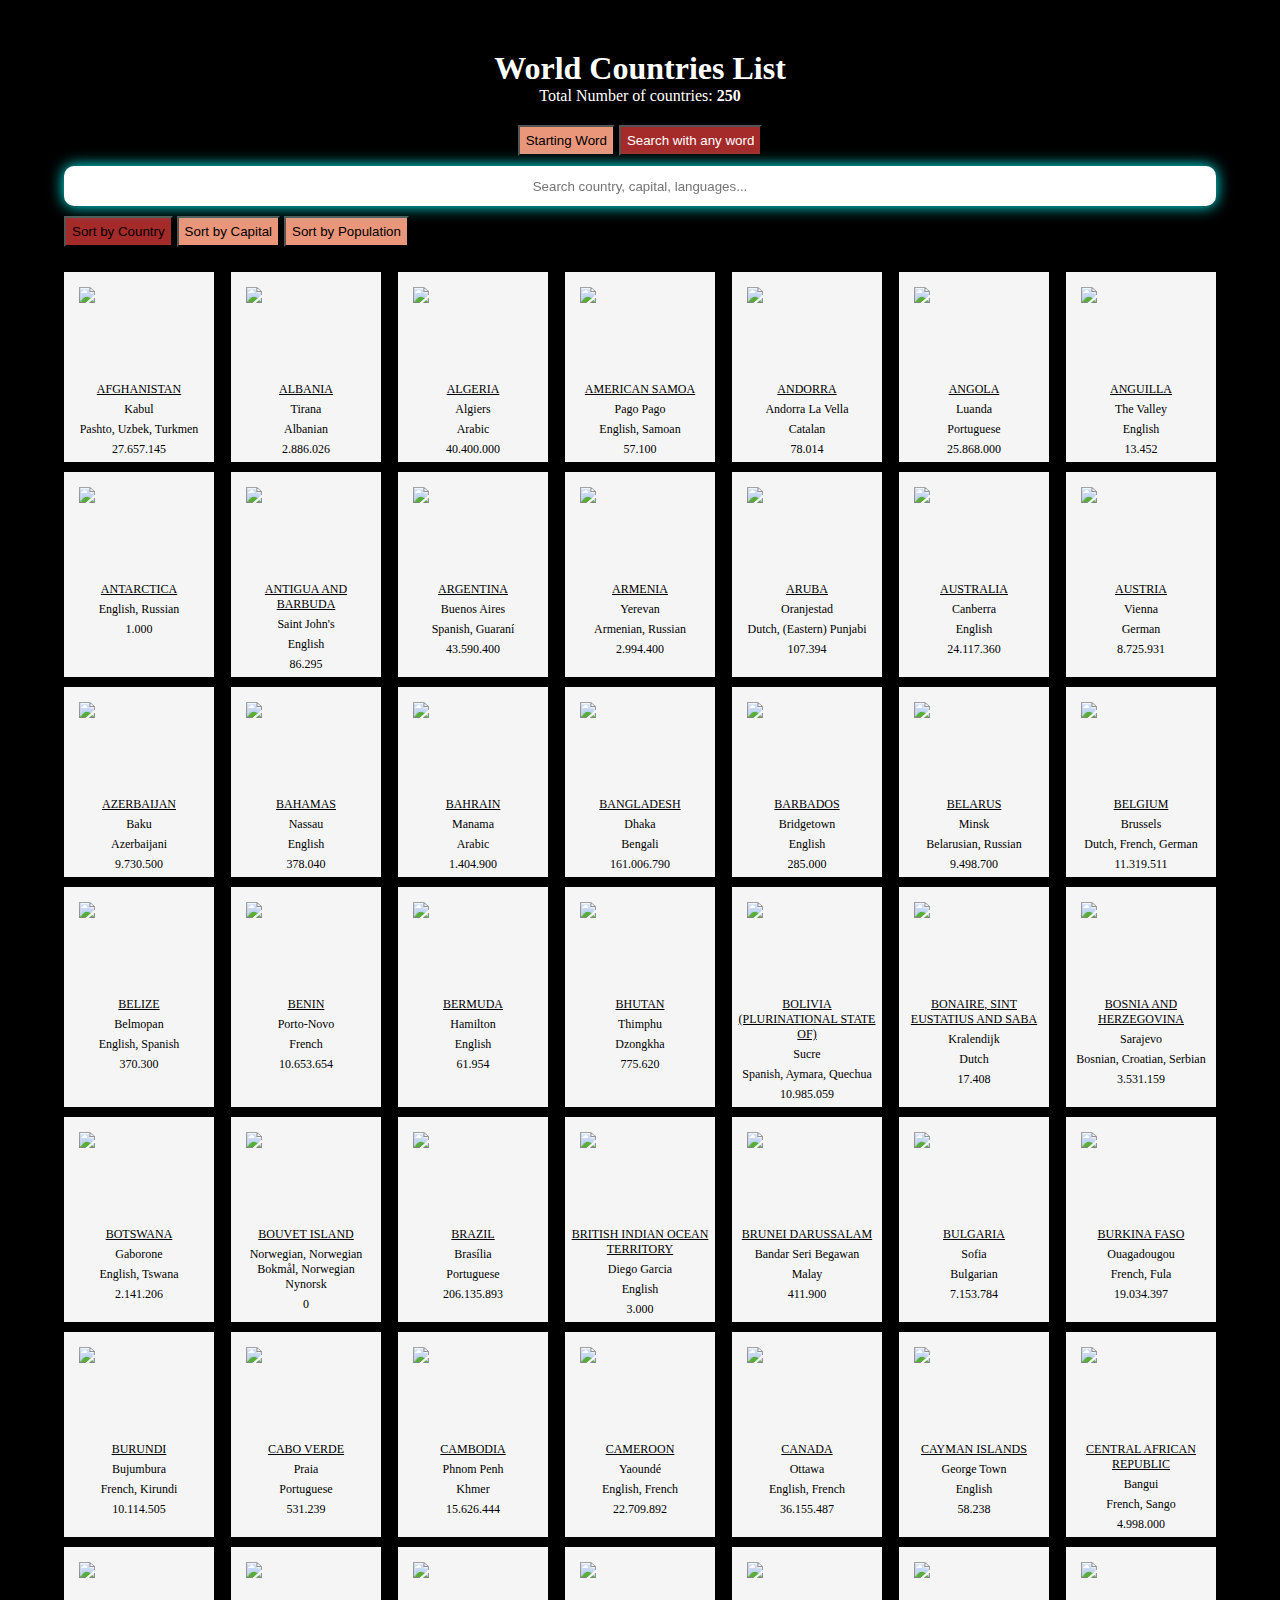
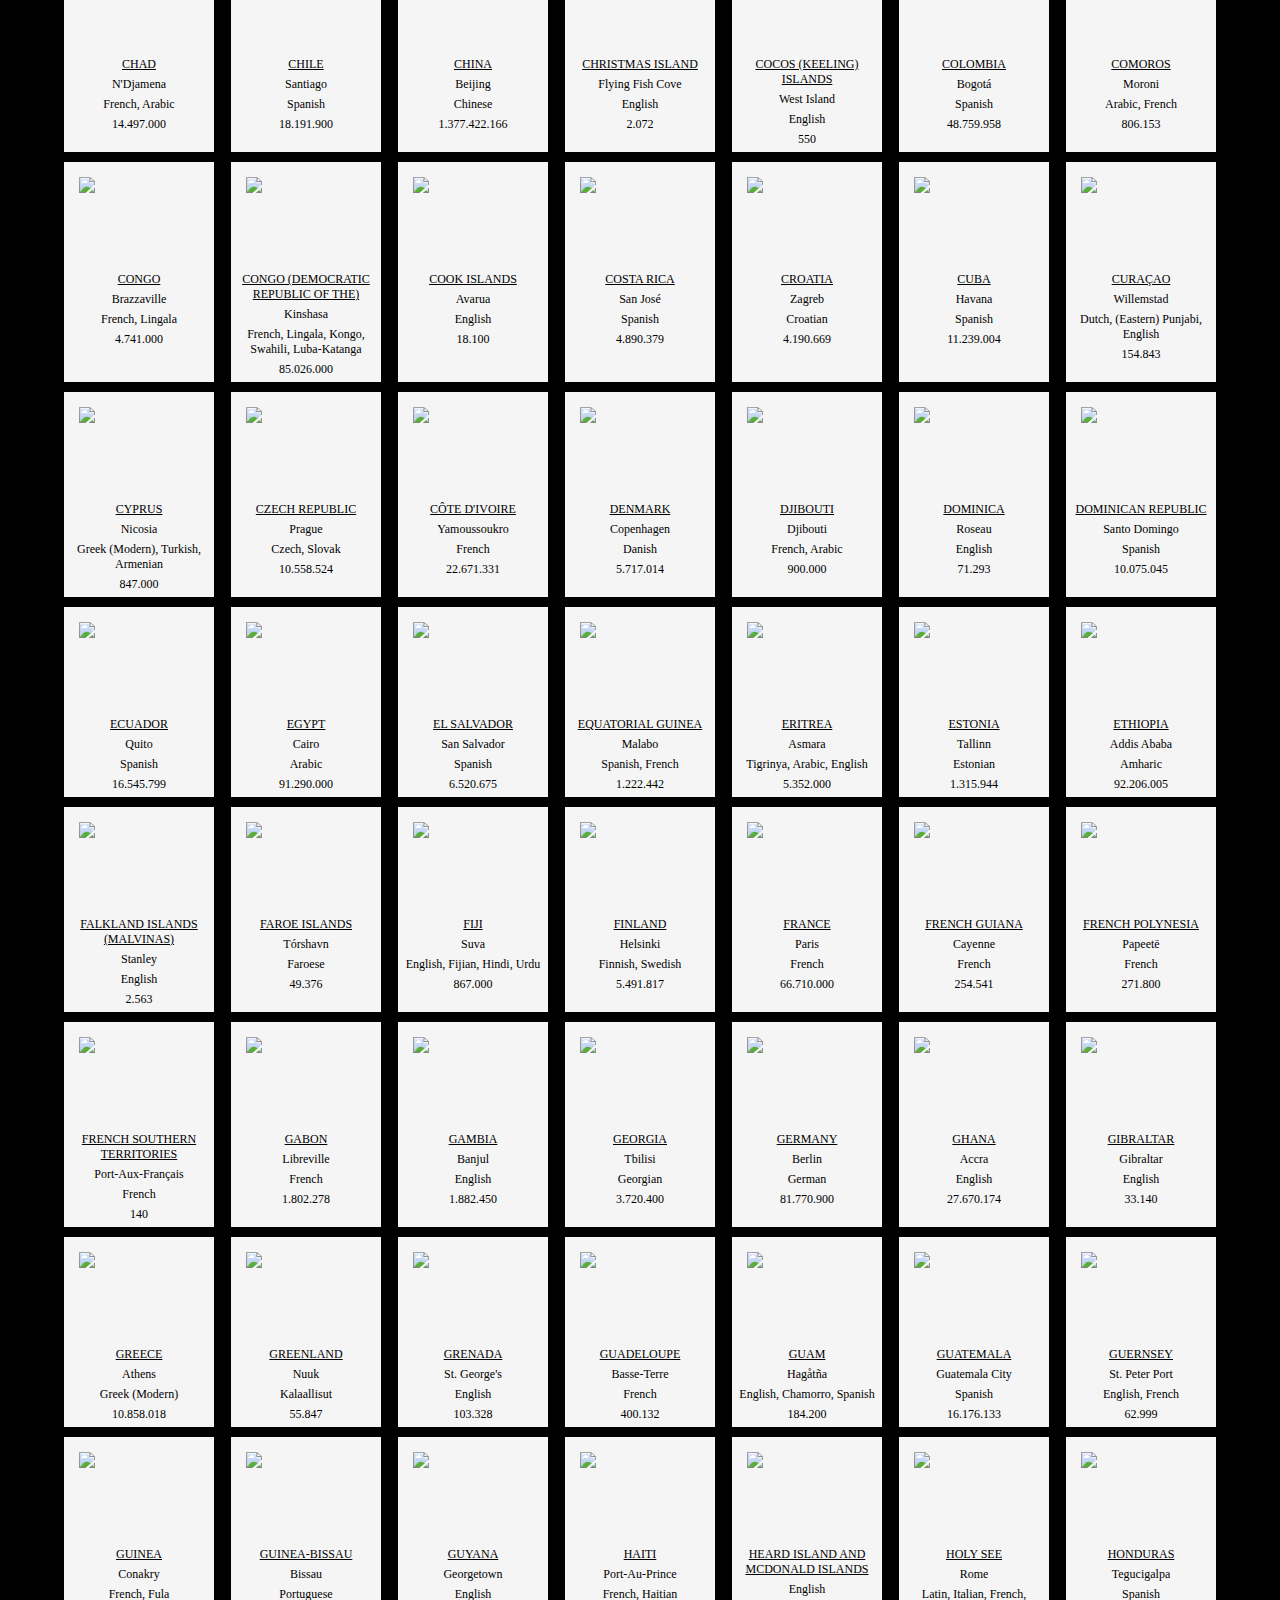
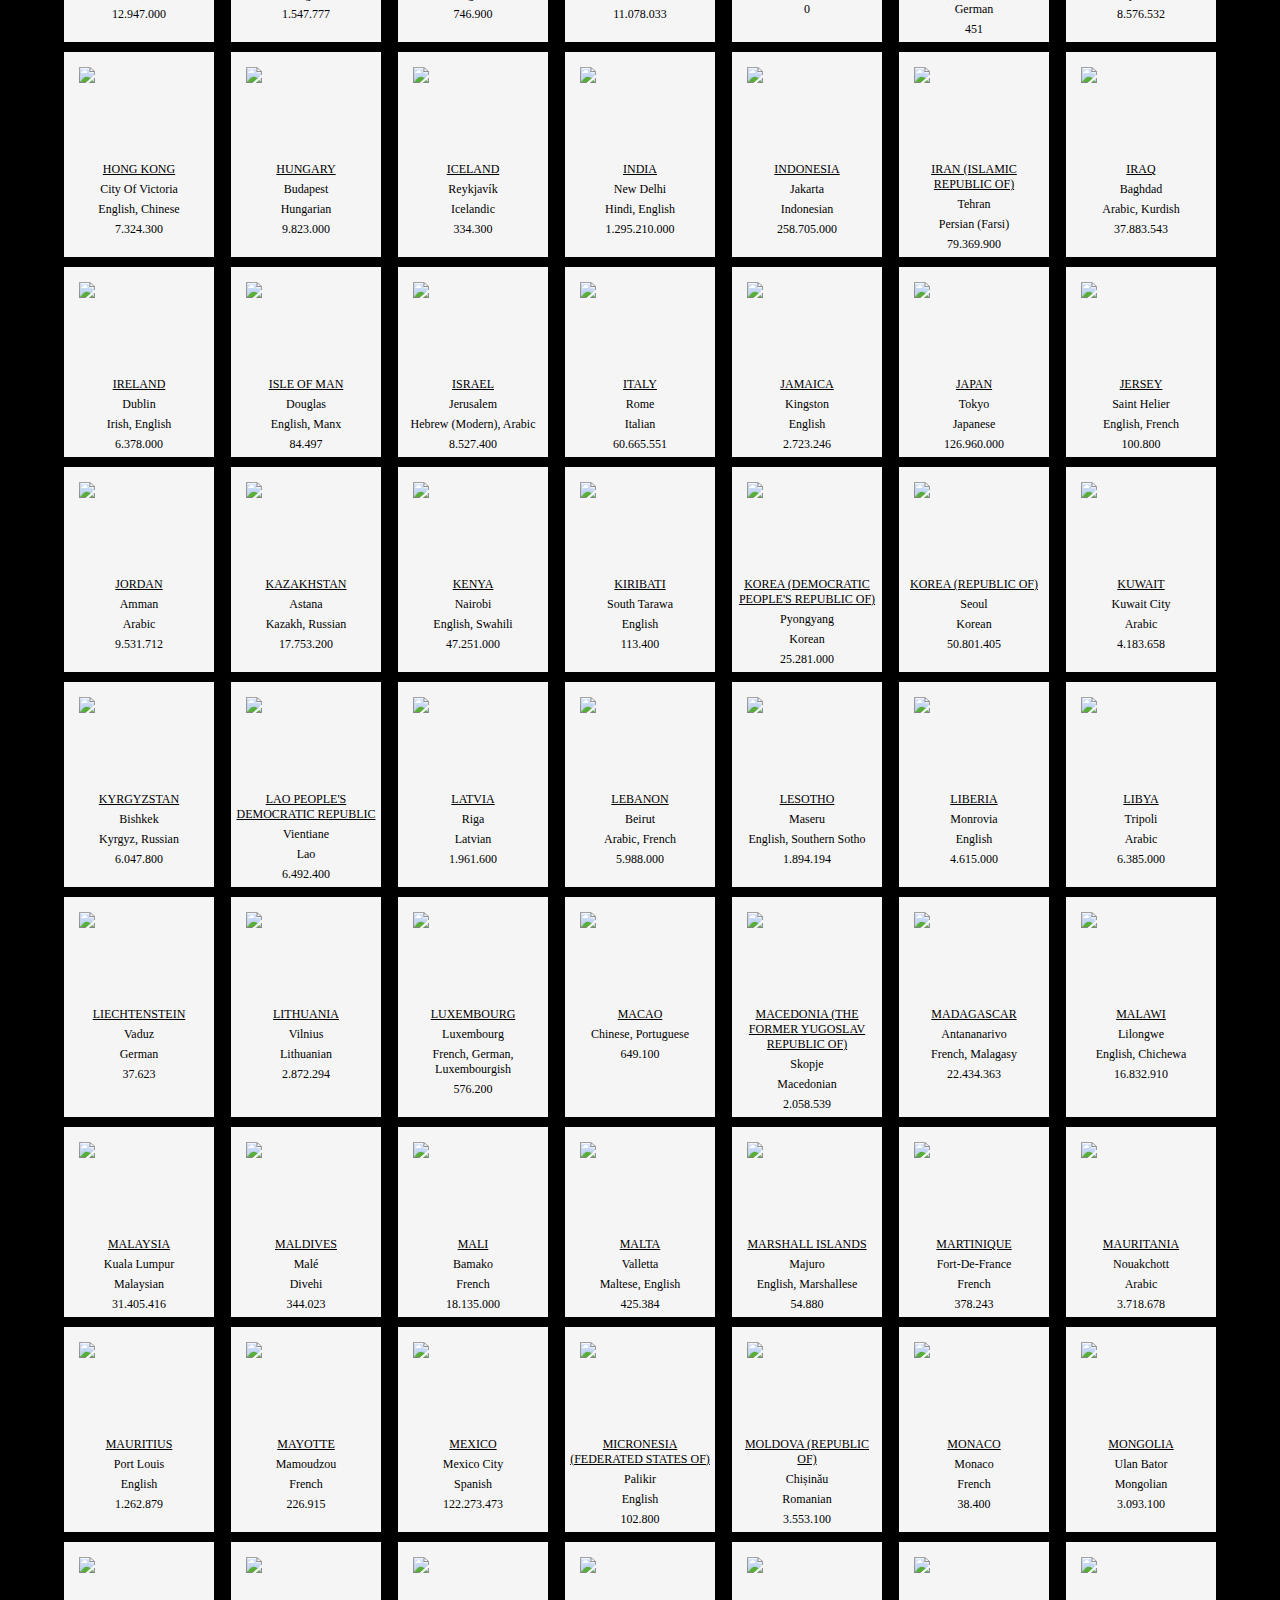
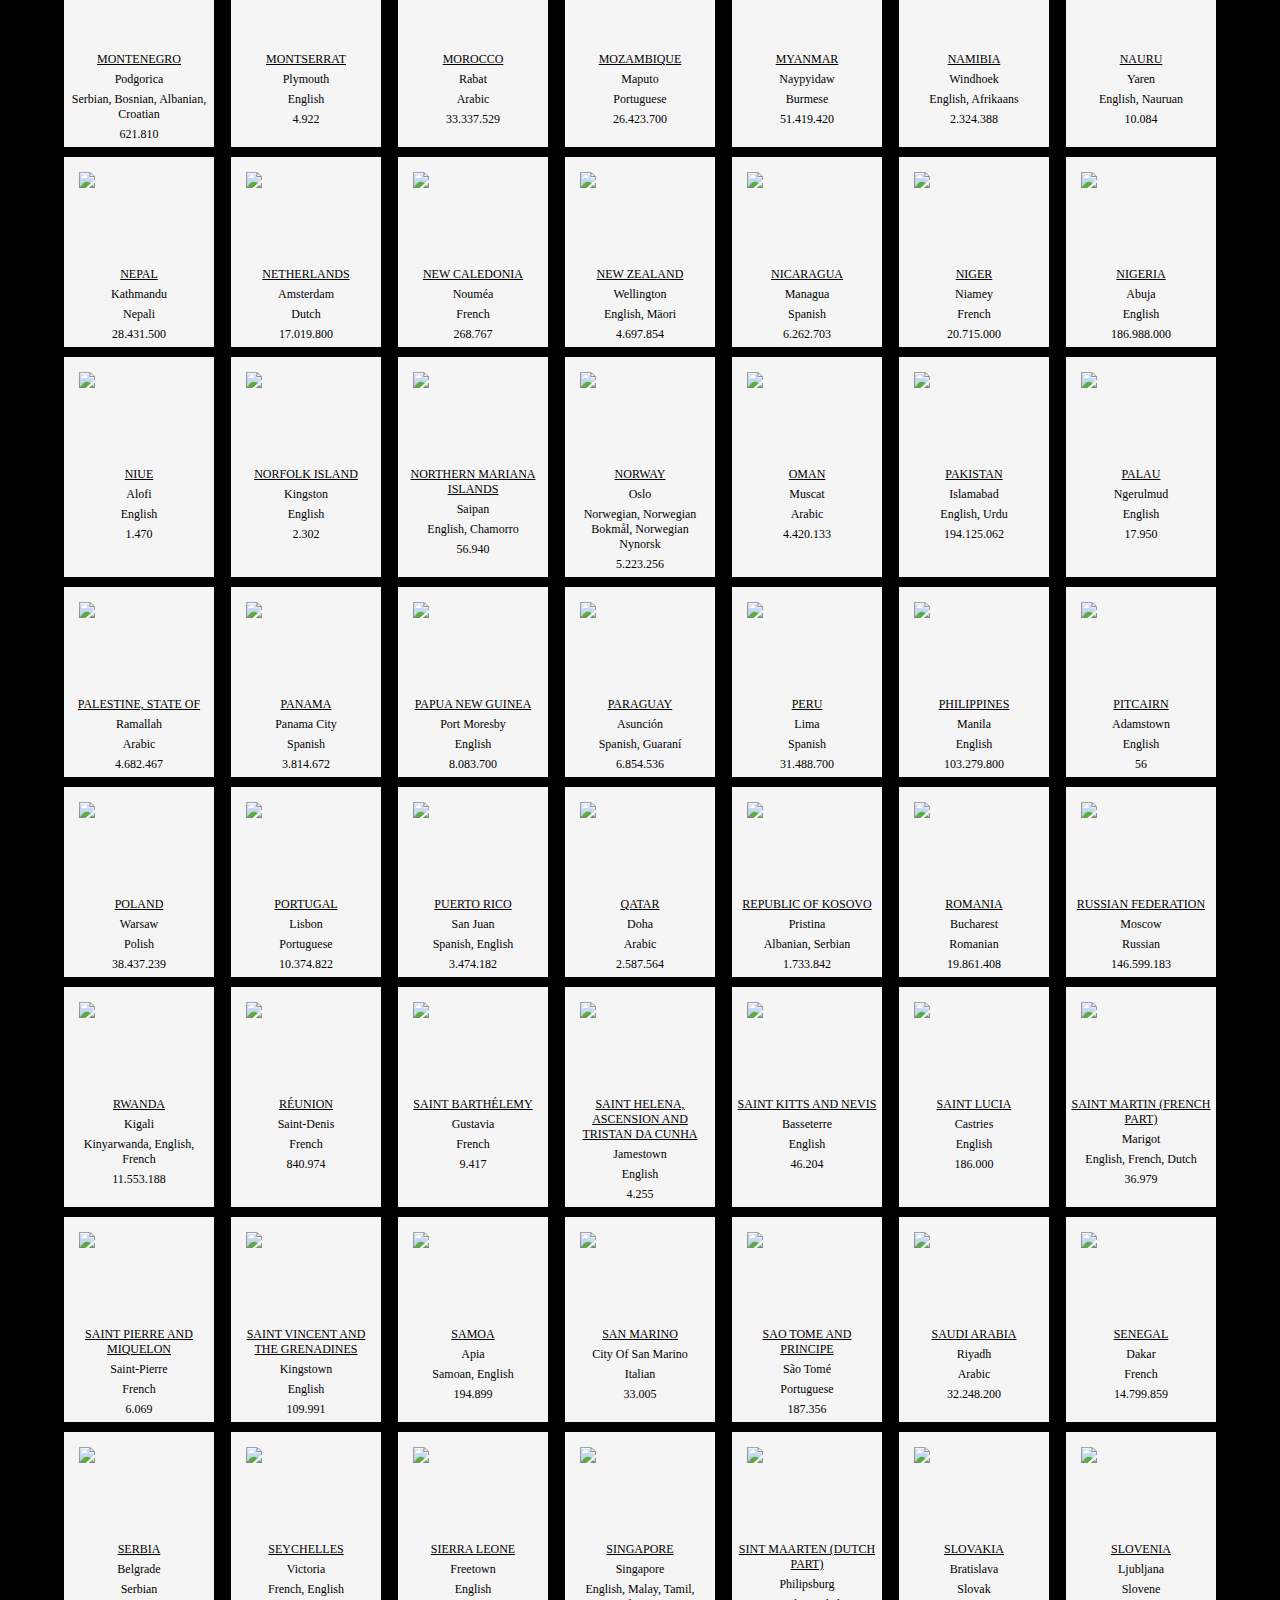
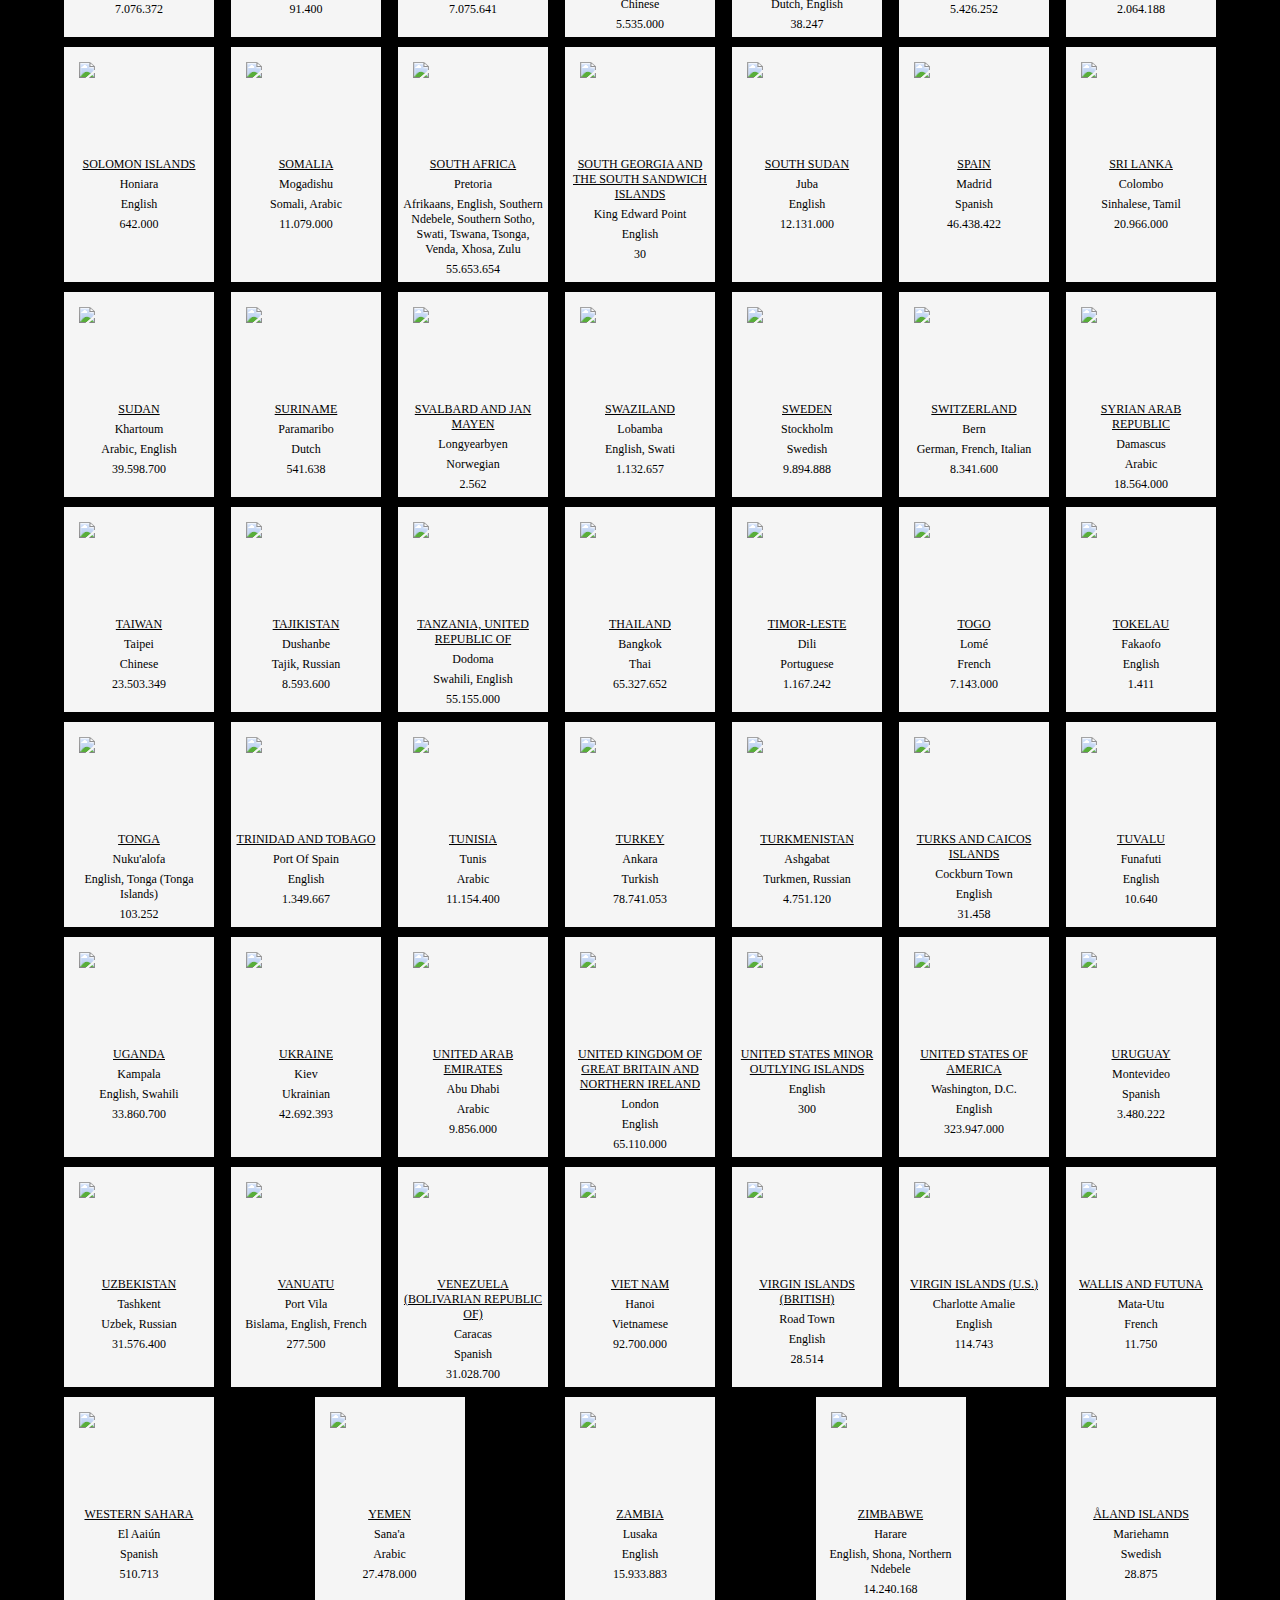
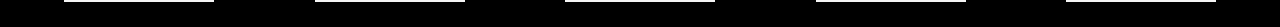
==== 4-worldCountryList/index.html @ cb93c4af "repair sort by object" ====
<!DOCTYPE html>
<html lang="en">
  <head>
    <meta charset="UTF-8" />
    <meta name="viewport" content="width=device-width, initial-scale=1.0" />
    <meta http-equiv="X-UA-Compatible" content="ie=edge" />
    <title>World Countries List</title>
    <link rel="stylesheet" href="style.css" />
    <link
      rel="stylesheet"
      href="https://use.fontawesome.com/releases/v5.8.0/css/all.css"
      integrity="sha384-Mmxa0mLqhmOeaE8vgOSbKacftZcsNYDjQzuCOm6D02luYSzBG8vpaOykv9lFQ51Y"
      crossorigin="anonymous"
    />
  </head>
  <body>
    <header>
      <h1>World Countries List</h1>
      <p>Total Number of countries: <b></b></p>
    </header>
    <div class="wrapper">
      <div class="search">
        <p class="search__result"></p>
        <div class="search__button">
          <button data-search="0" class="search--find search__starting">
            Starting Word
          </button>
          <button
            data-search="1"
            class="search--find search__anyWord search--click"
          >
            Search with any word
          </button>
        </div>
      </div>
      <div class="result">
        <input
          class="result__input"
          type="text"
          placeholder="Search country, capital, languages..."
          value=""
        />
        <button class="sort__name  sort-up" id="name">
          Sort by Country <i class="fas fa-sort-alpha-down"></i>
        </button>
        <button class="sort__name " id="capital">
          Sort by Capital <i class="fas fa-sort-alpha-down"></i>
        </button>
        <button class="sort__name " id="population">
          Sort by Population <i class="fas fa-sort-alpha-down"></i>
        </button>
        <div class="result__country"></div>
      </div>
    </div>
  </body>
  <script src="countriesObj.js"></script>
  <script src="script.js"></script>
</html>
---- 4-worldCountryList/style.css ----
* {
  box-sizing: border-box;
  margin: 0;
  padding: 0;
}

body {
  /* background: white url(./map.jpg) no-repeat fixed center; */
  background-color: black;
  /* min-height: 100vh; */
}

header {
  padding: 50px 5px 10px;
  margin: 0 auto;
  text-align: center;
  color: white;
}

.search {
  text-align: center;
  /* position: sticky;
  top: 10px; */
}
.search__result {
  color: white;
}

.search__result .result_search {
  color: red;
}
.search__result .result_number {
  color: green;
}

.search__button button,
.sort__name {
  margin-top: 10px;
  background-color: darksalmon;
  padding: 6px;
}

.search__button .search--click {
  background-color: brown;
  color: white;
}

.result {
  /* max-width: 650px; */
  margin: 10px 5%;
}

.result__input {
  position: sticky;
  top: 10px;
  width: 100%;
  height: 40px;
  padding: 5px;
  text-align: center;
  border: 0;
  box-shadow: 0px 0px 15px 0px aqua;
  border-radius: 10px;
}

.result__country {
  margin: 20px auto;
  display: flex;
  flex-flow: wrap;
  justify-content: space-between;
  /* justify-content: center; */
  /* align-items: center; */
}

.result__country div {
  width: 150px;
  margin: 5px 0;
  text-align: center;
  background-color: whitesmoke;
}

.result__country div:hover {
  transform: scale(1.2);
  transition: all 0.6 ease;
  font-weight: bold;
  /* z-index: 999; */
}
.result__country p {
  margin: 5px;
  color: black;
  font-size: 12px;
}

.result__country .textUpperCase {
  text-transform: uppercase;
  text-decoration: underline;
  /* text-decoration-color: white; */
}

.result__country .flag {
  padding: 10px 20px 0 10px;
  height: 100px;
  display: flex;
  align-items: flex-start;
}

.result__country img {
  width: 100%;
  max-height: 100%;
}

.name,
.capital,
.languages {
  /* mix-blend-mode: color-burn; */
  text-transform: capitalize;
}

.result__country .text-search {
  color: red;
  text-decoration: underline;
  text-decoration-color: red;
}

.sort-up {
  background-color: brown;
}

.fa-sort-alpha-up {
  color: white;
}
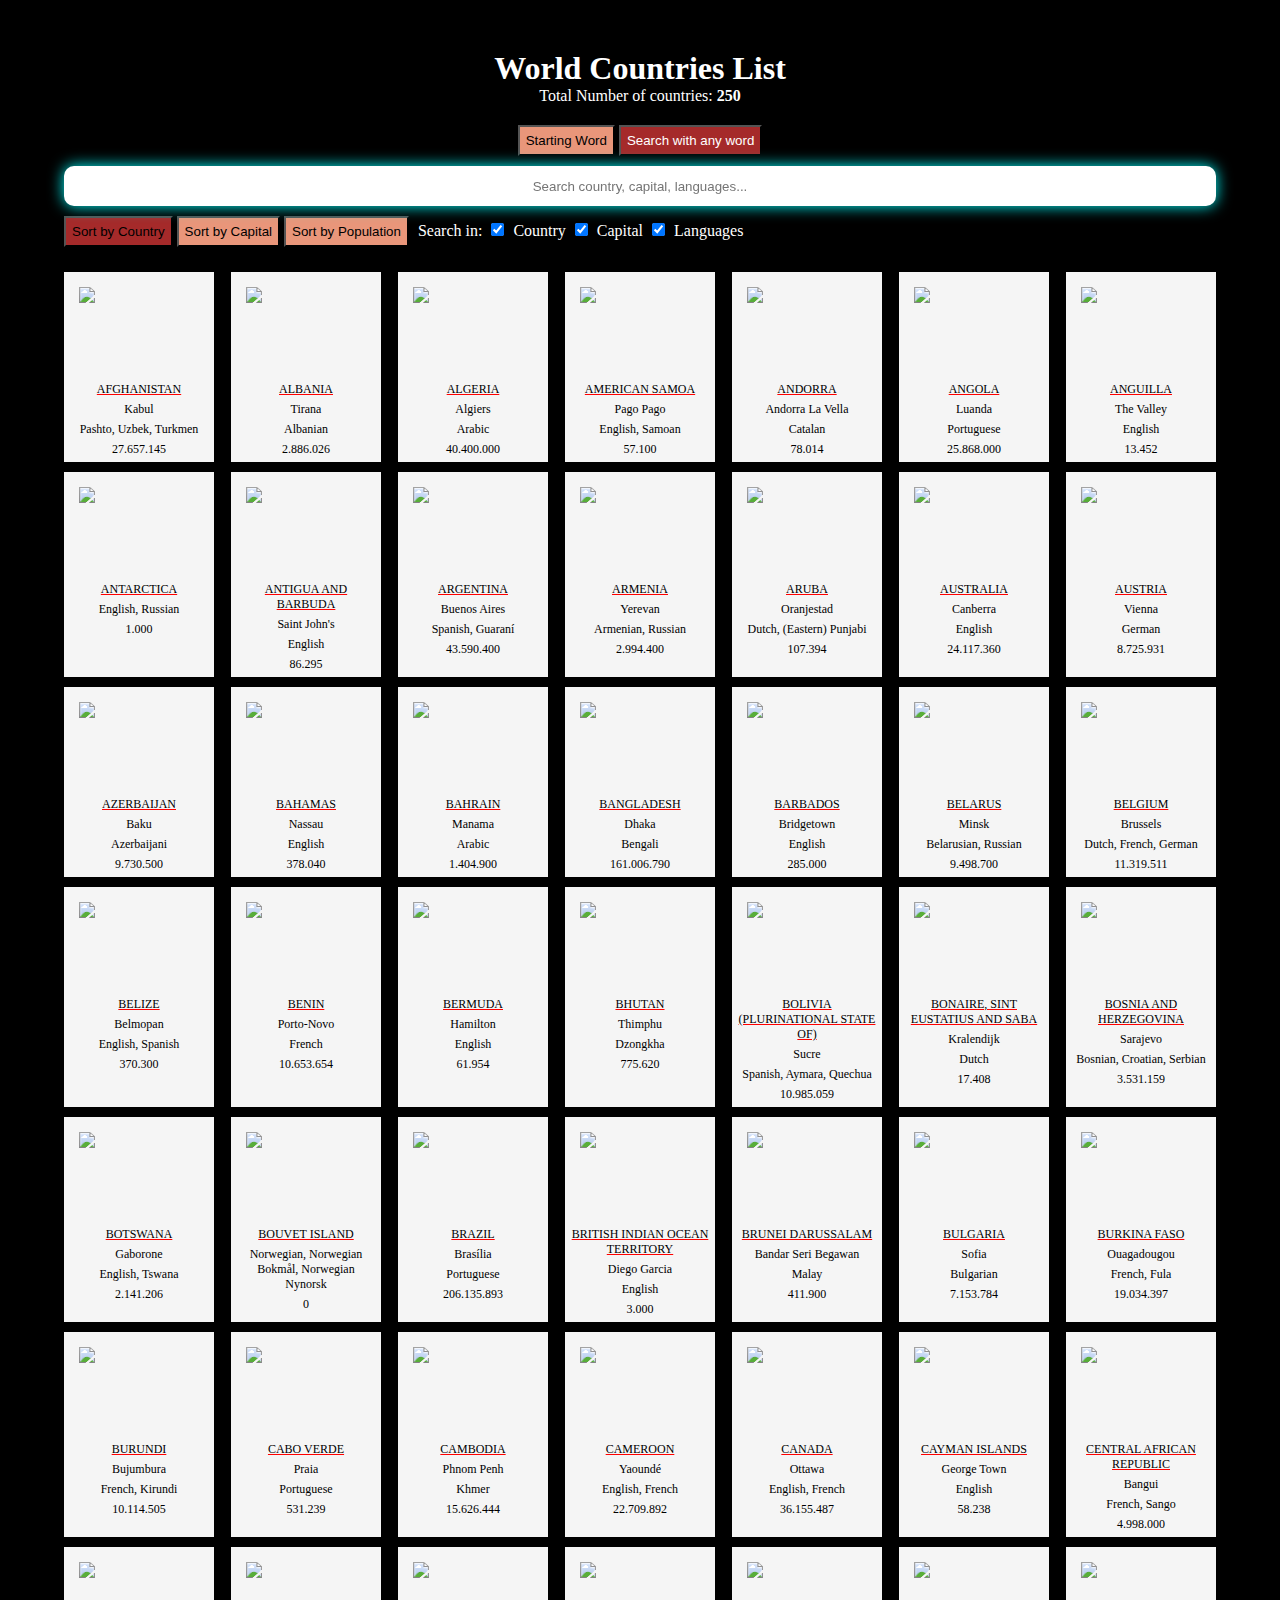
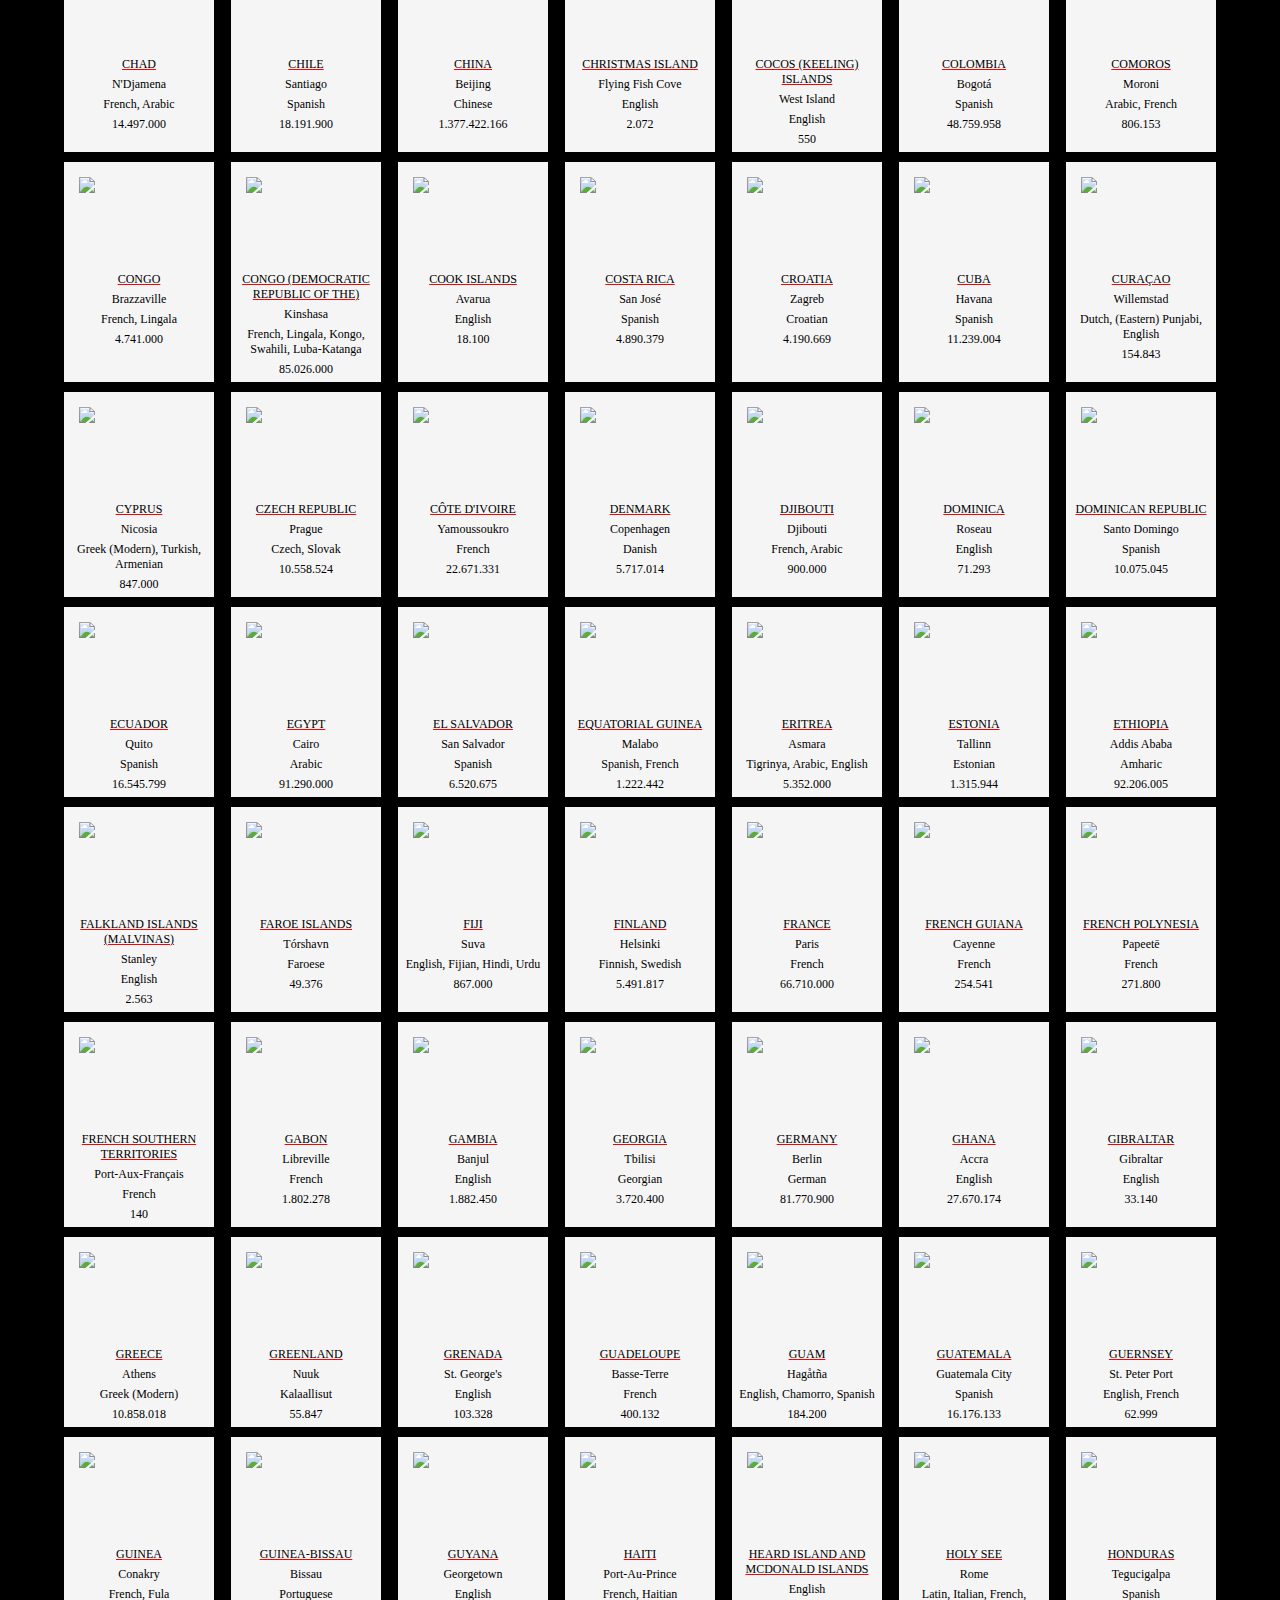
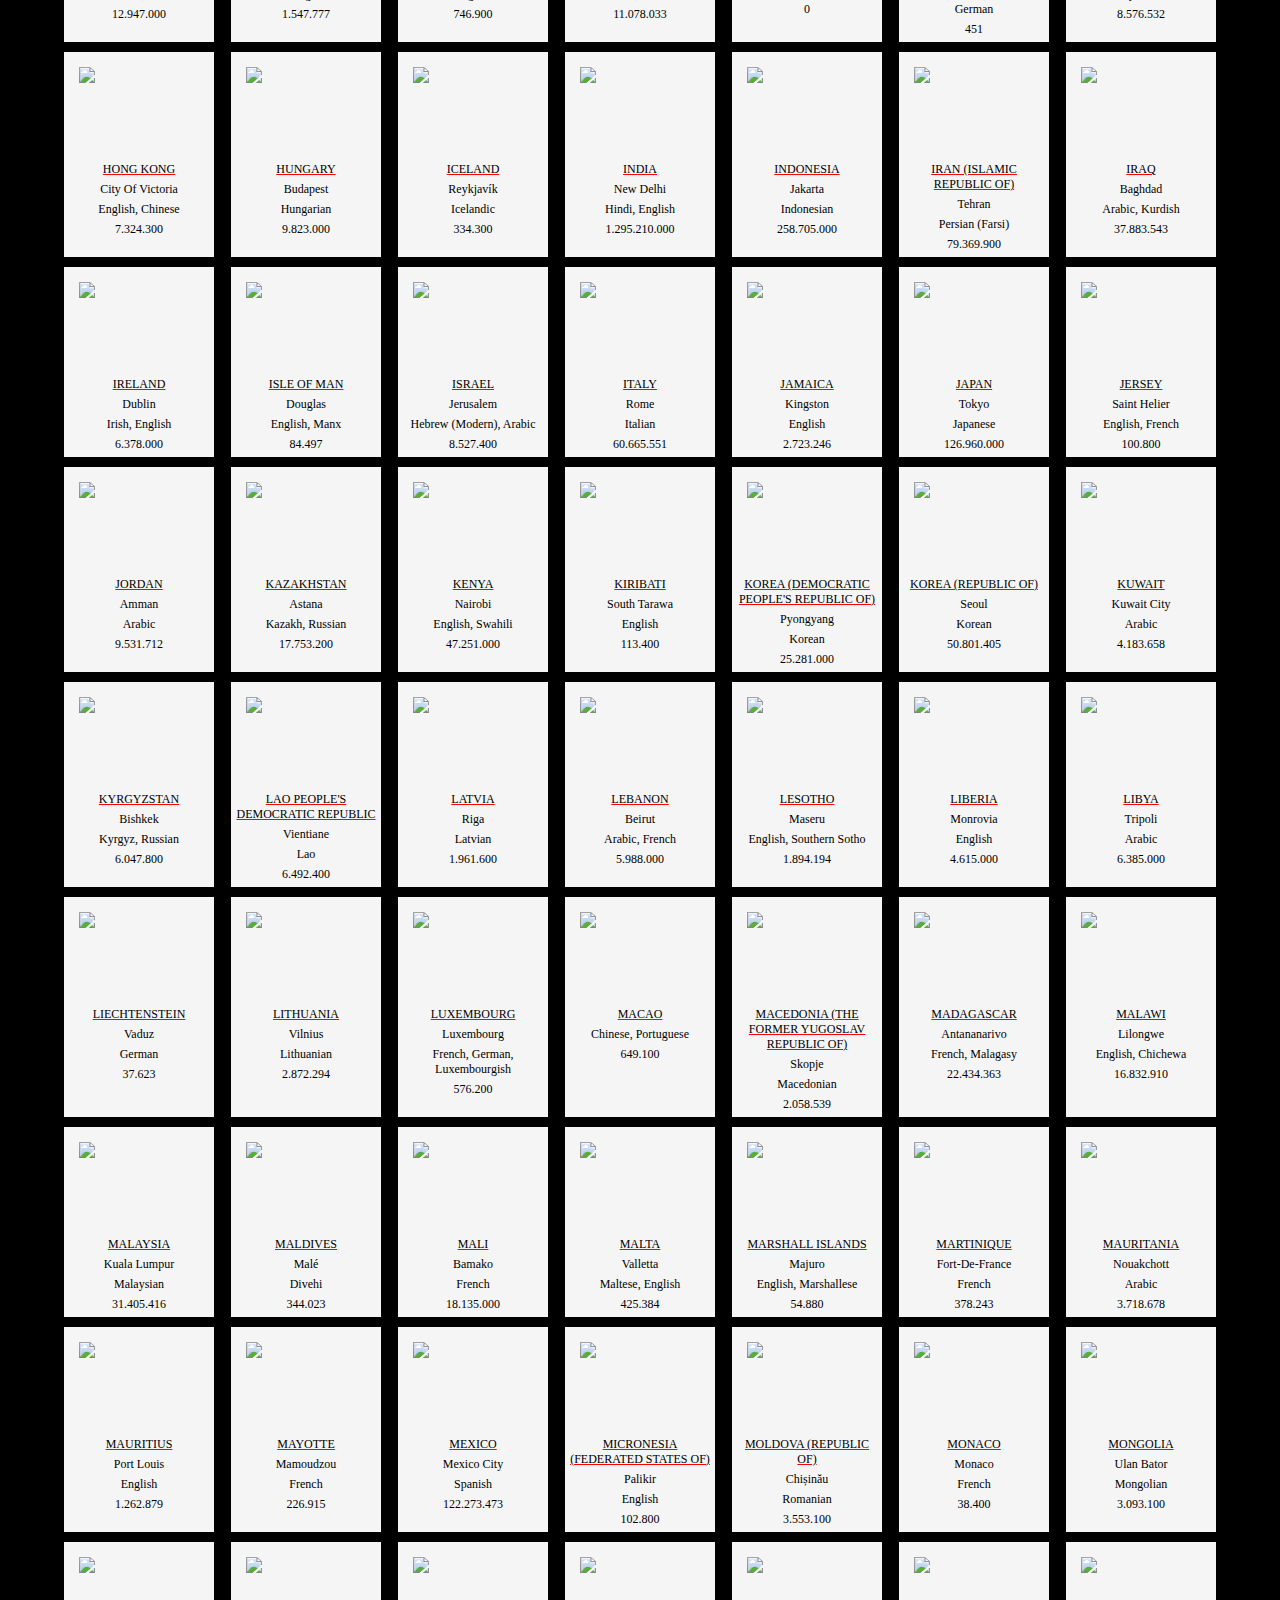
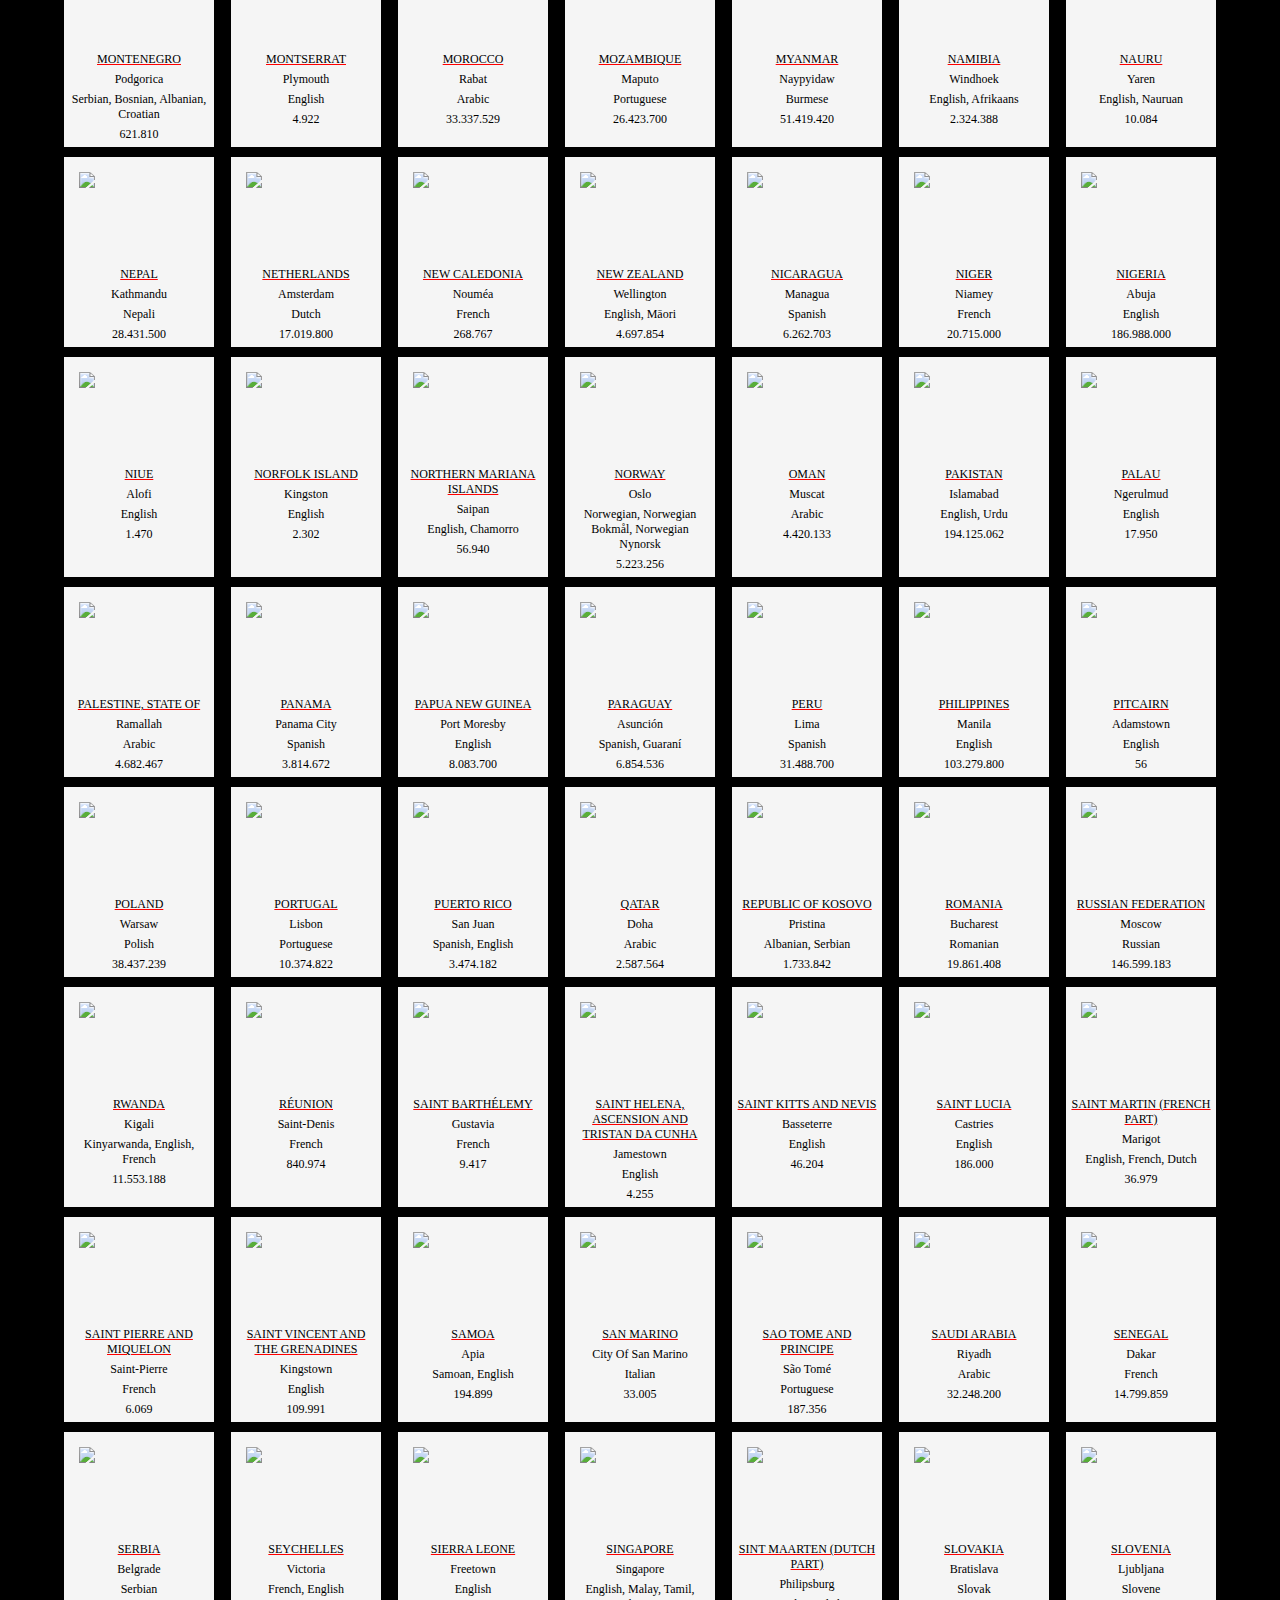
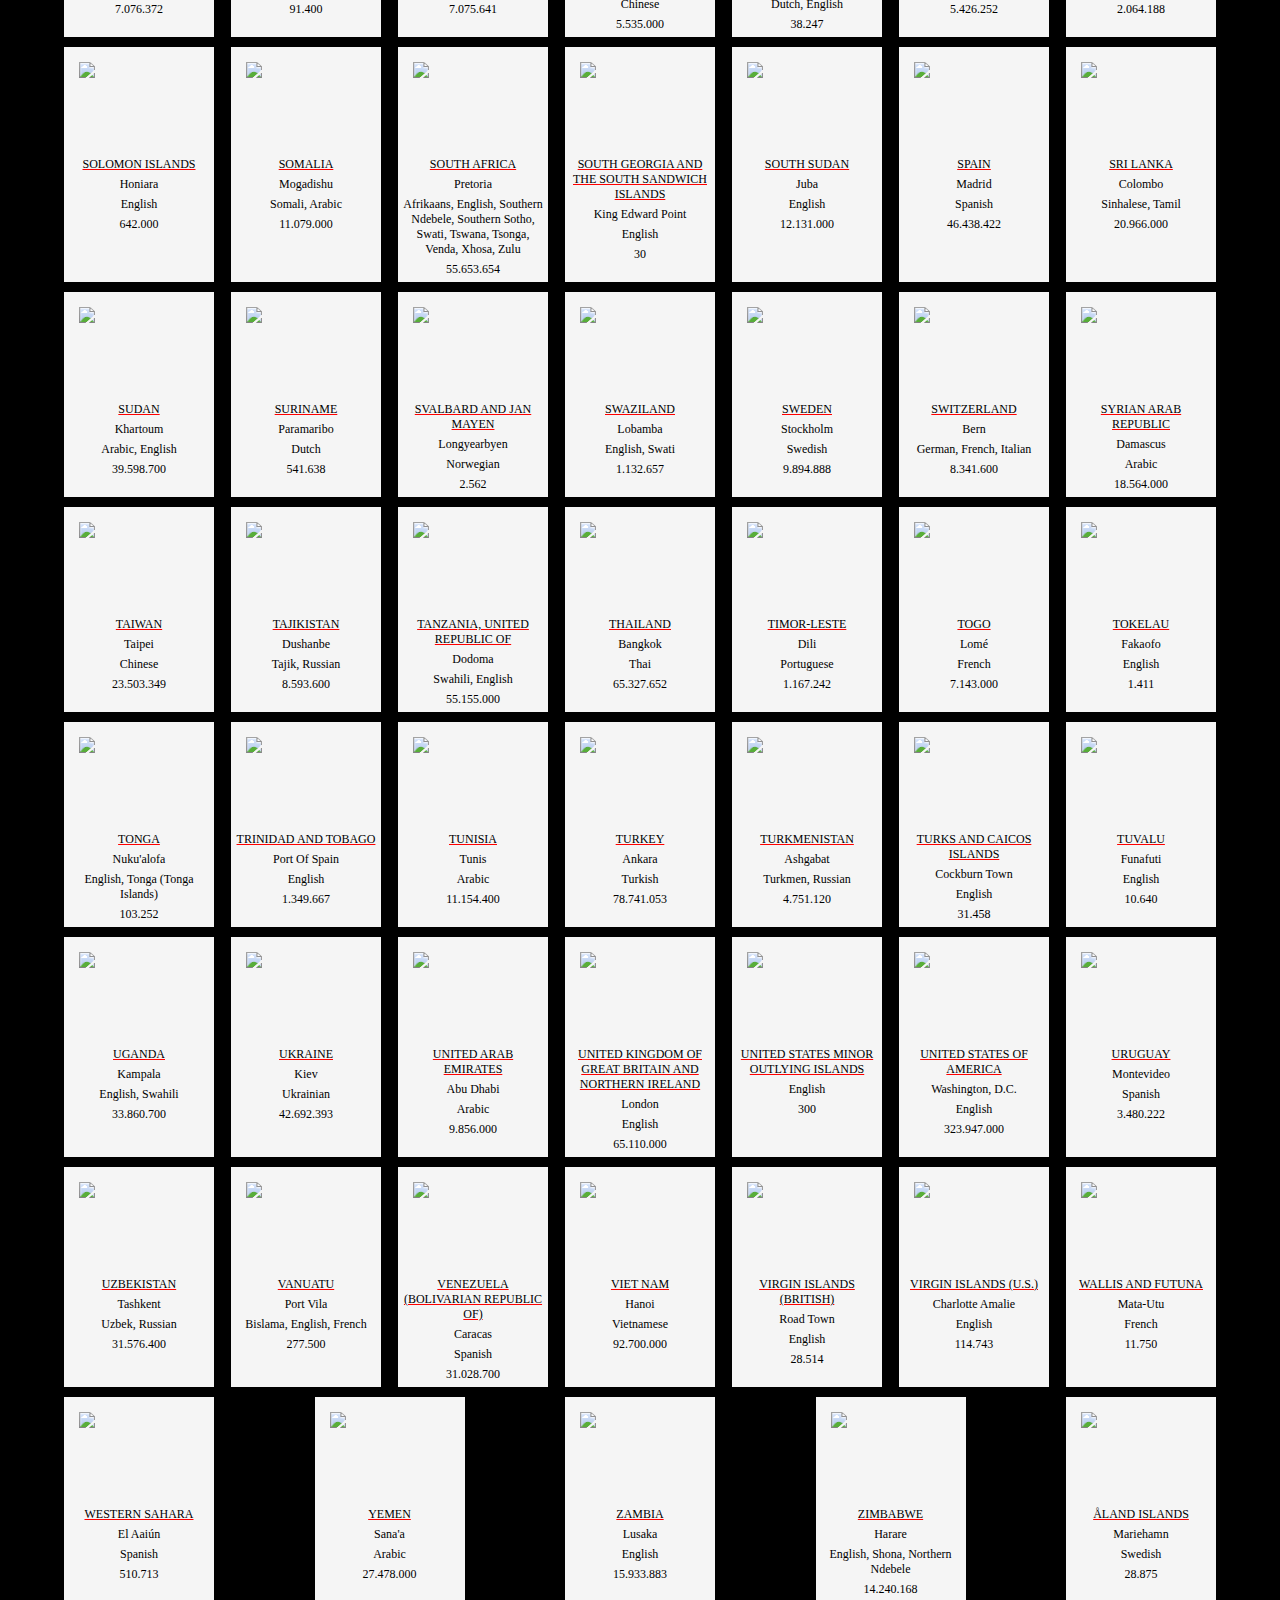
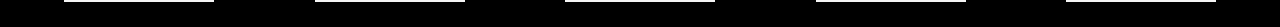
==== commit caf0eacc: "added sort search type" ====
--- a/4-worldCountryList/index.html
+++ b/4-worldCountryList/index.html
@@ -49,6 +49,13 @@
         <button class="sort__name " id="population">
           Sort by Population <i class="fas fa-sort-alpha-down"></i>
         </button>
+        <span class="sort_text">Search in: </span>
+        <input class="sortSearch" type="checkbox" id="sortName" checked />
+        <label for="sortName">Country</label>
+        <input class="sortSearch" type="checkbox" id="sortCapital" checked />
+        <label for="sortName">Capital</label>
+        <input class="sortSearch" type="checkbox" id="sortLanguages" checked />
+        <label for="sortLanguages">Languages</label>
         <div class="result__country"></div>
       </div>
     </div>
--- a/4-worldCountryList/style.css
+++ b/4-worldCountryList/style.css
@@ -67,8 +67,6 @@
   display: flex;
   flex-flow: wrap;
   justify-content: space-between;
-  /* justify-content: center; */
-  /* align-items: center; */
 }
 
 .result__country div {
@@ -80,9 +78,8 @@
 
 .result__country div:hover {
   transform: scale(1.2);
-  transition: all 0.6 ease;
+  transition: all 0.5s ease;
   font-weight: bold;
-  /* z-index: 999; */
 }
 .result__country p {
   margin: 5px;
@@ -93,6 +90,7 @@
 .result__country .textUpperCase {
   text-transform: uppercase;
   text-decoration: underline;
+  text-decoration-color: red;
   /* text-decoration-color: white; */
 }
 
@@ -128,3 +126,15 @@
 .fa-sort-alpha-up {
   color: white;
 }
+
+.sort_text,
+input:not(.result__input),
+label {
+  color: white;
+  padding: 0 5px;
+}
+
+input:not(.result__input),
+label {
+  cursor: pointer;
+}
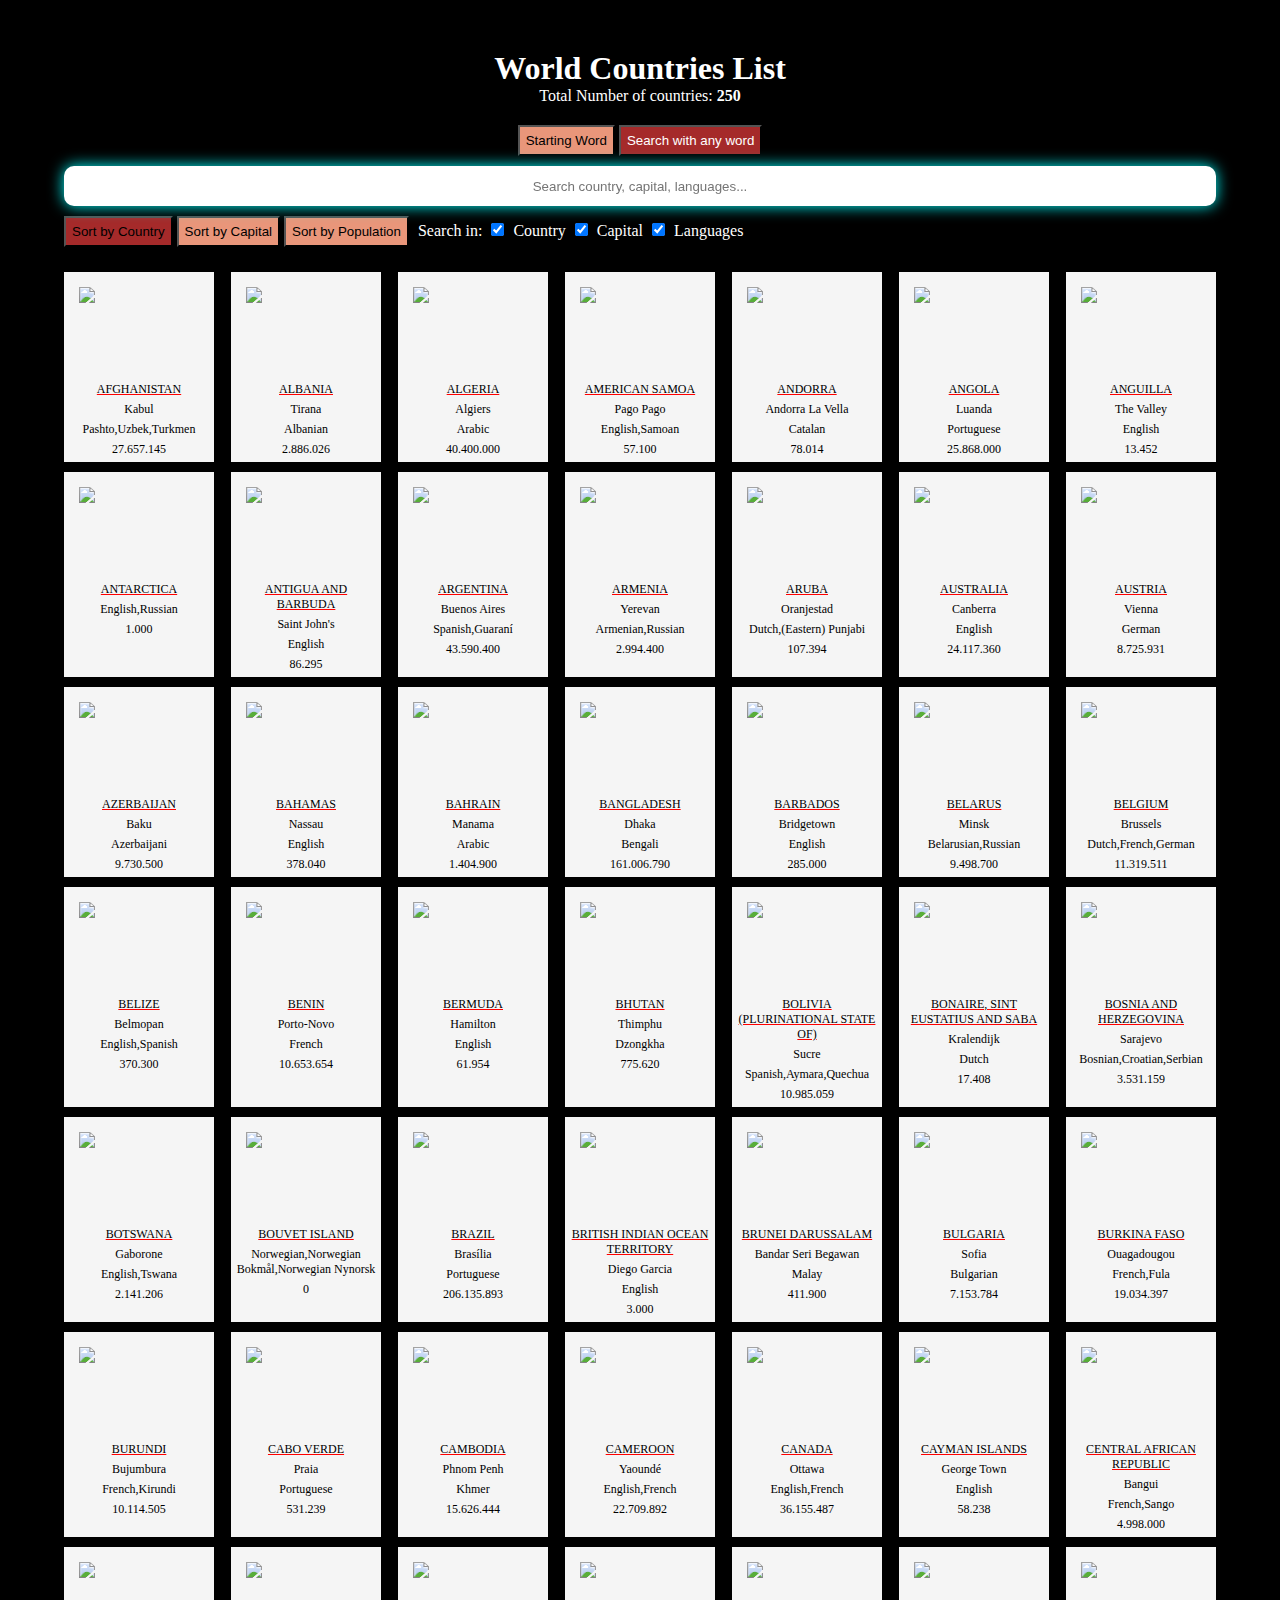
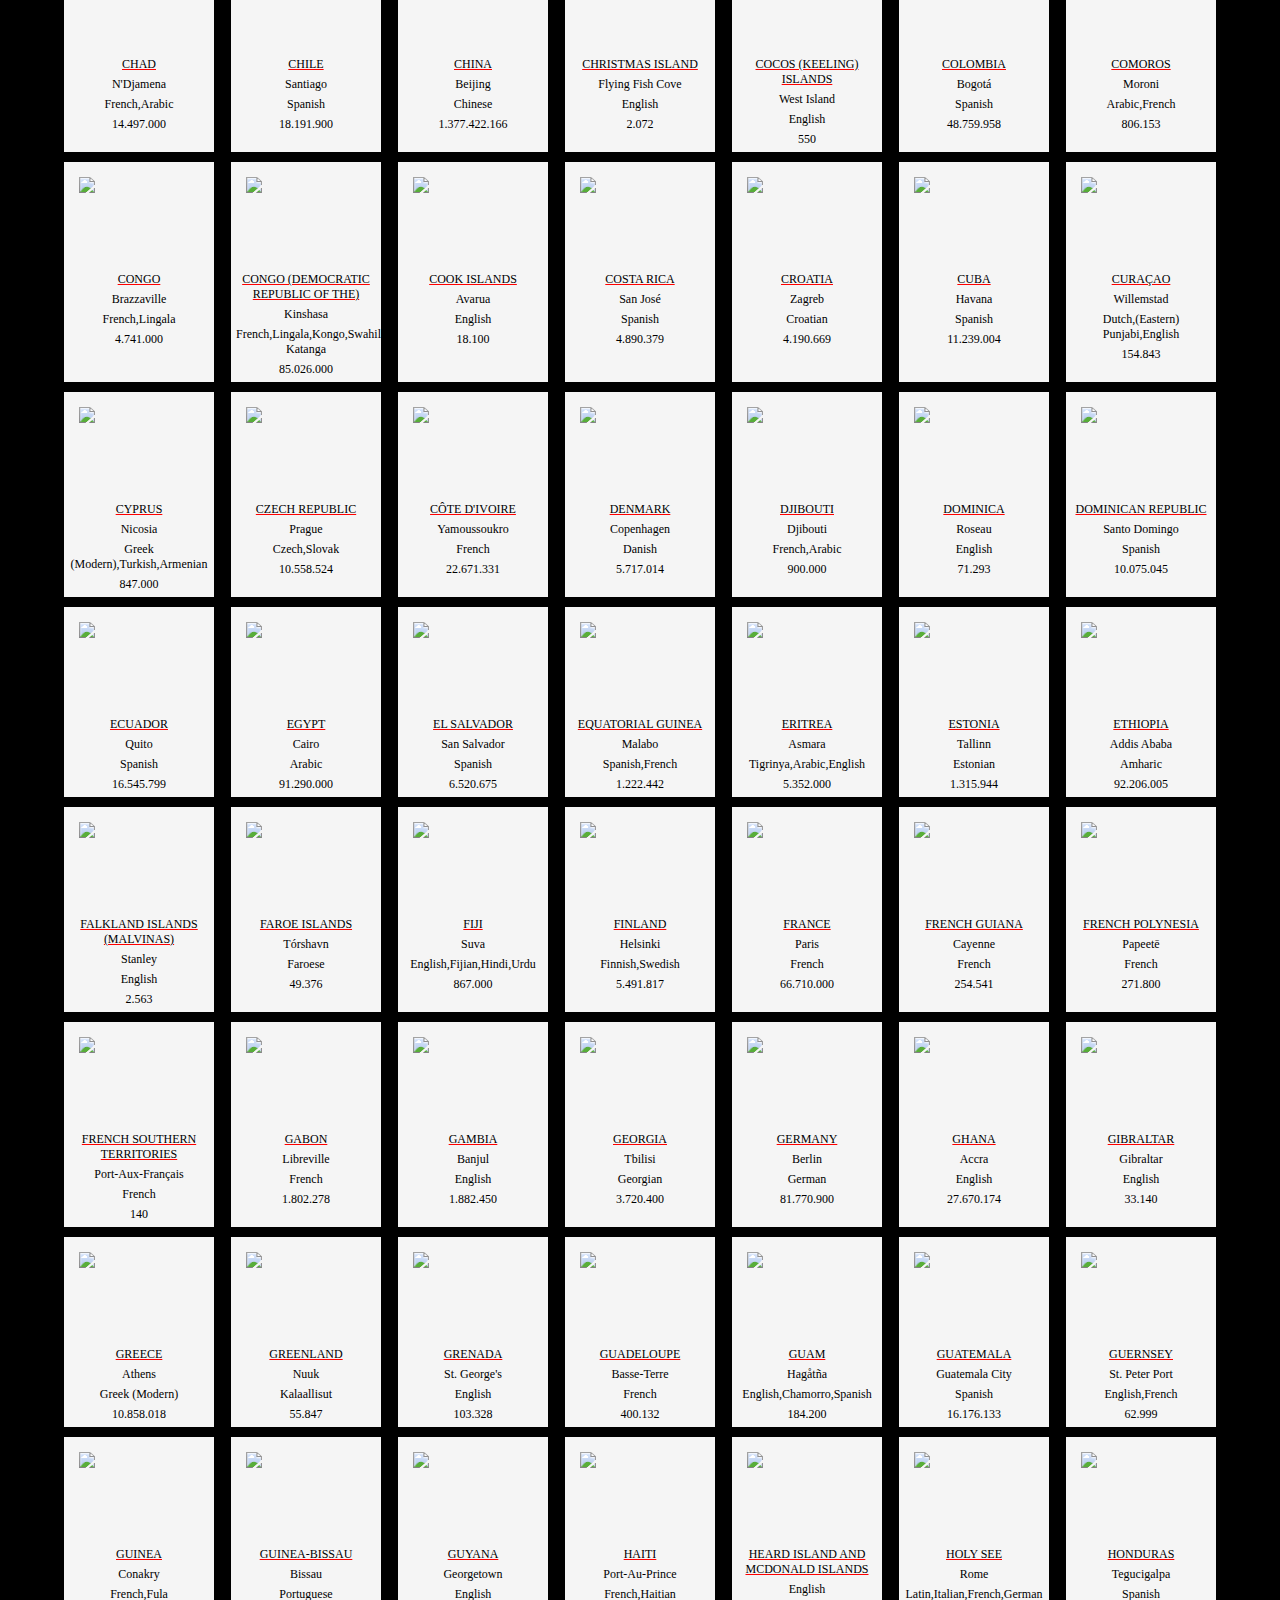
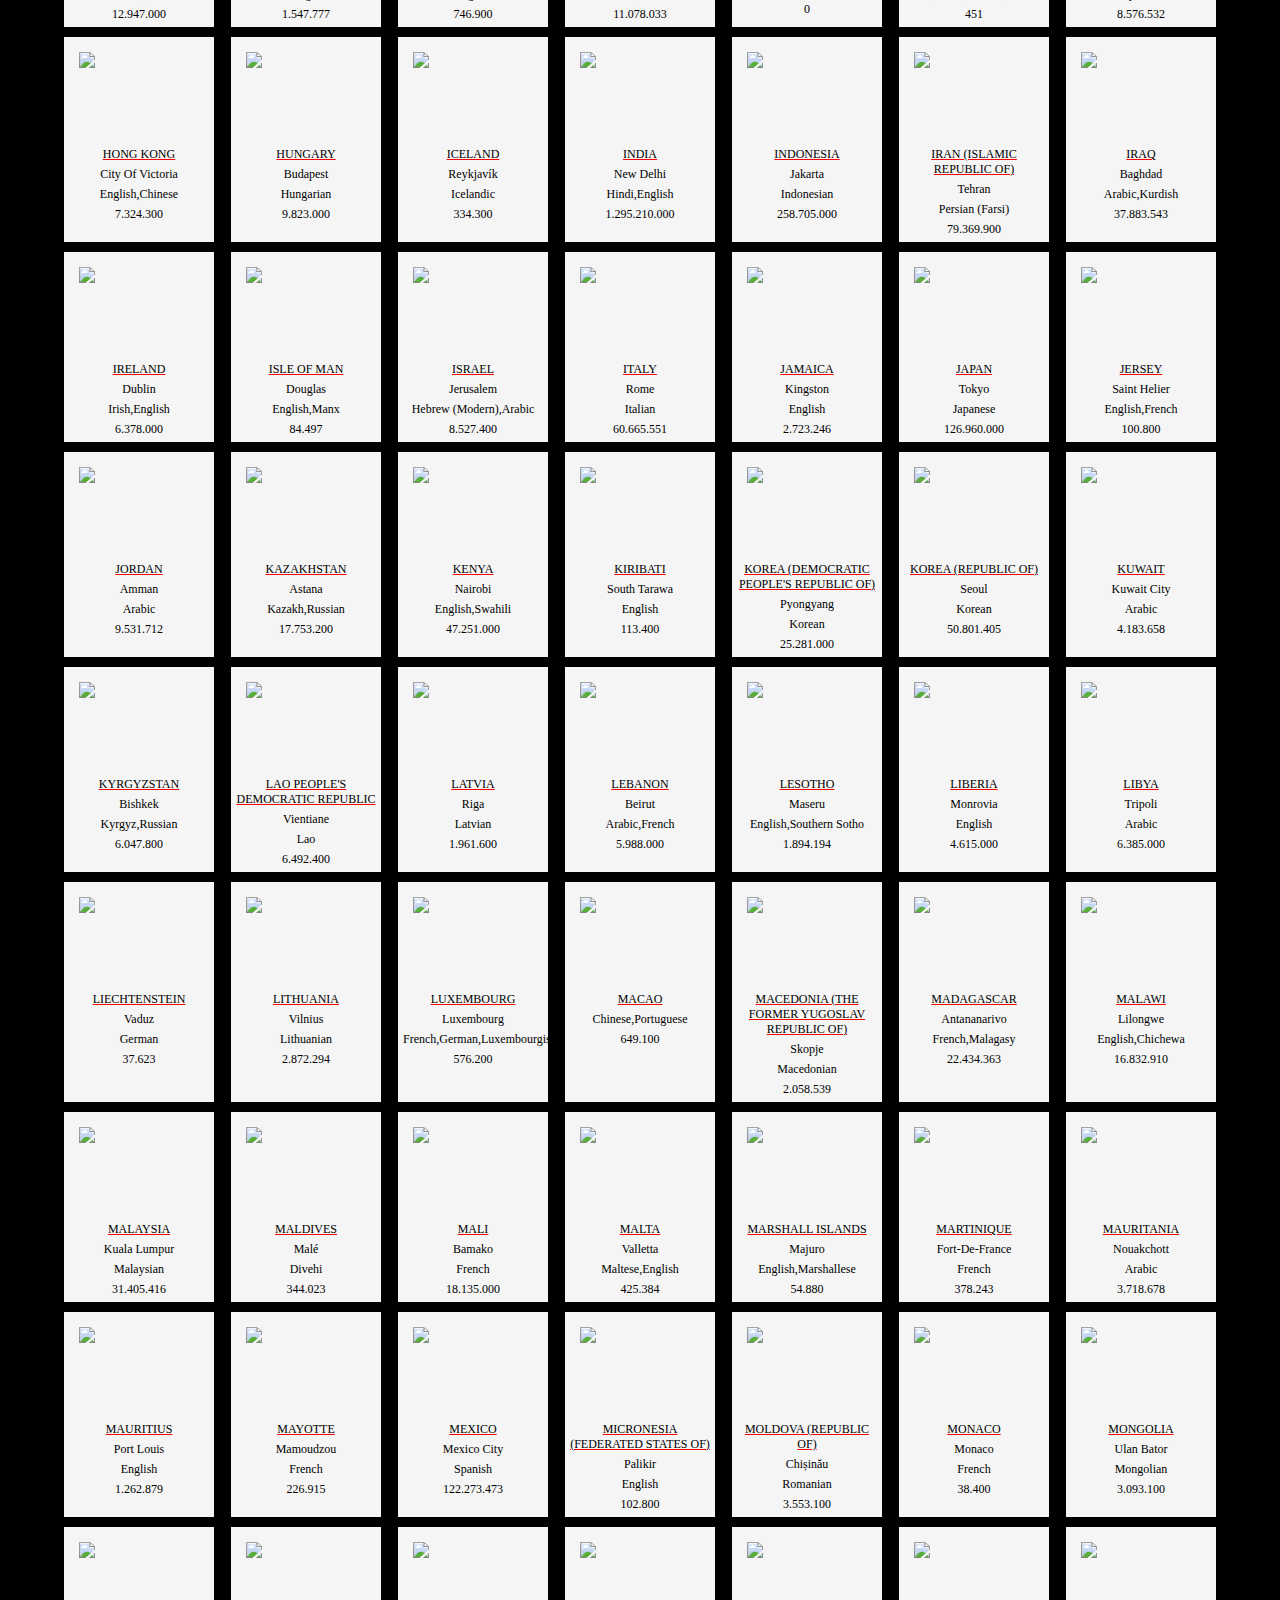
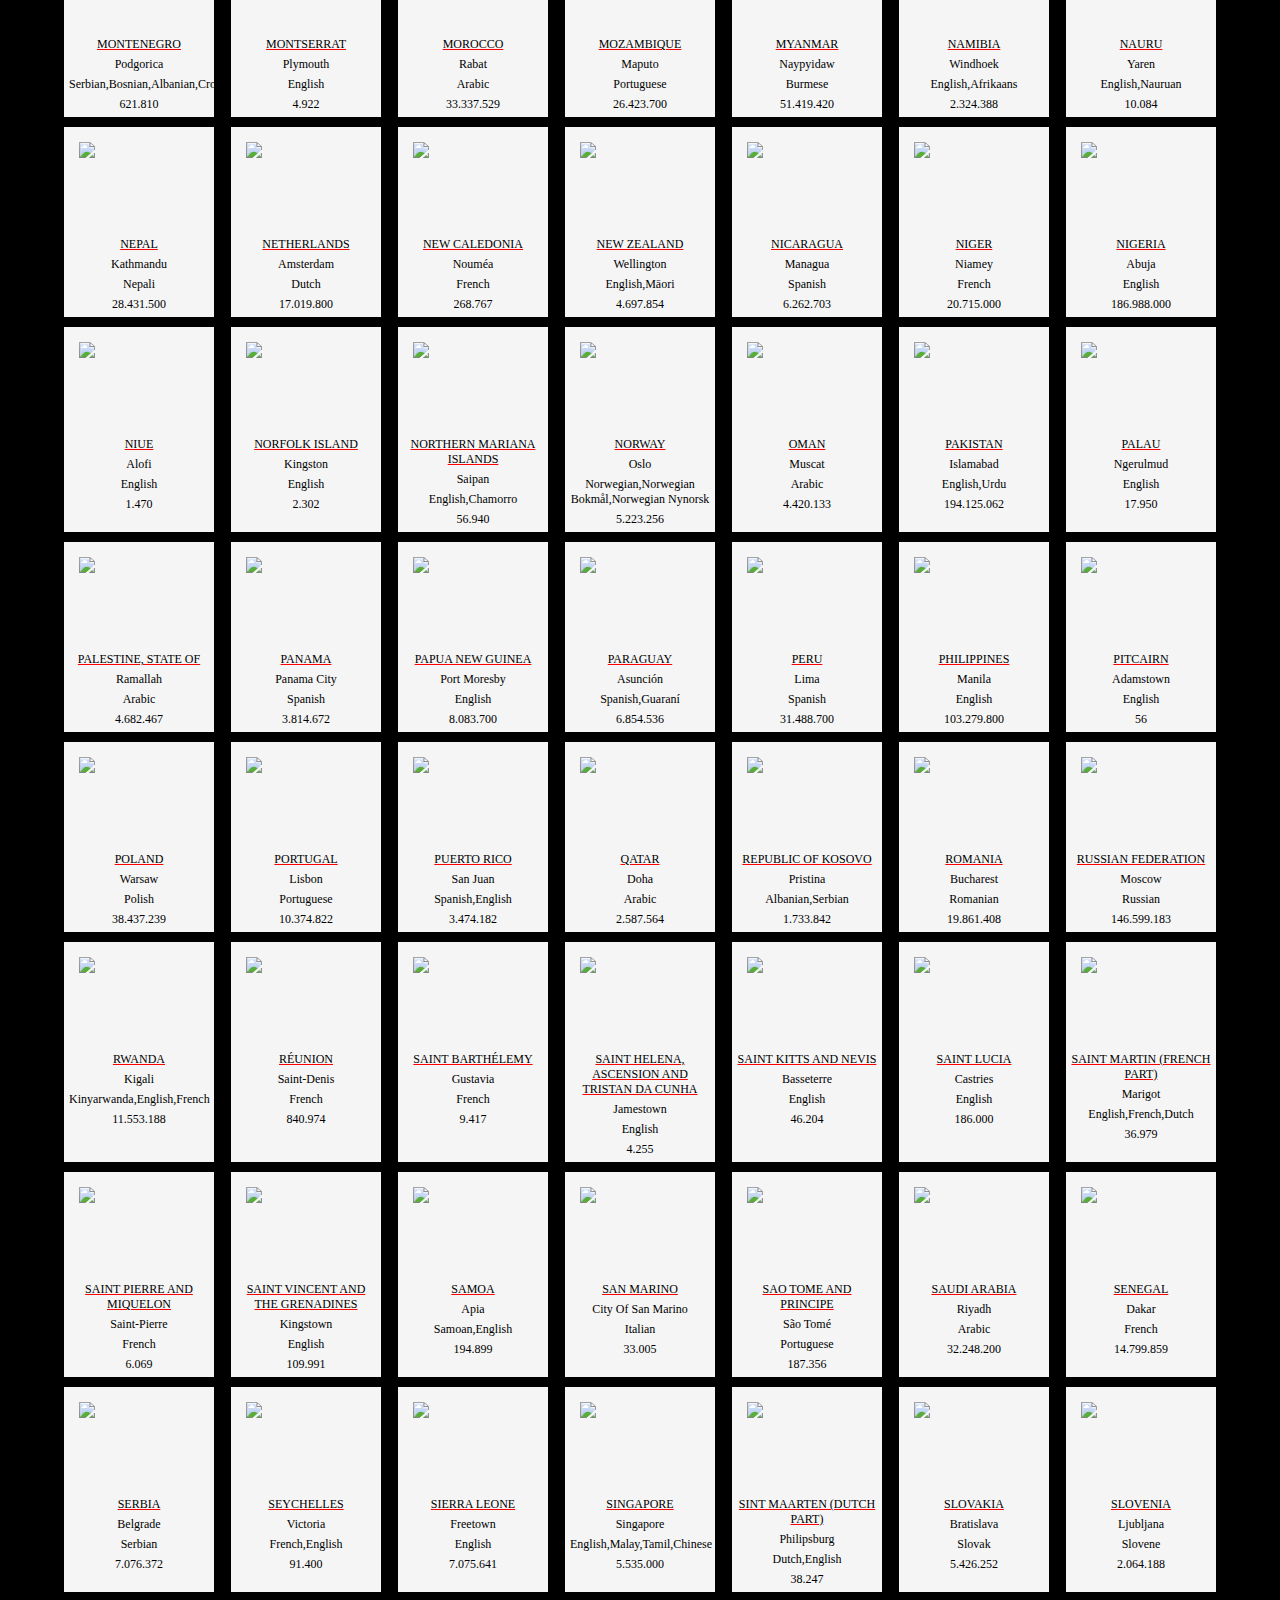
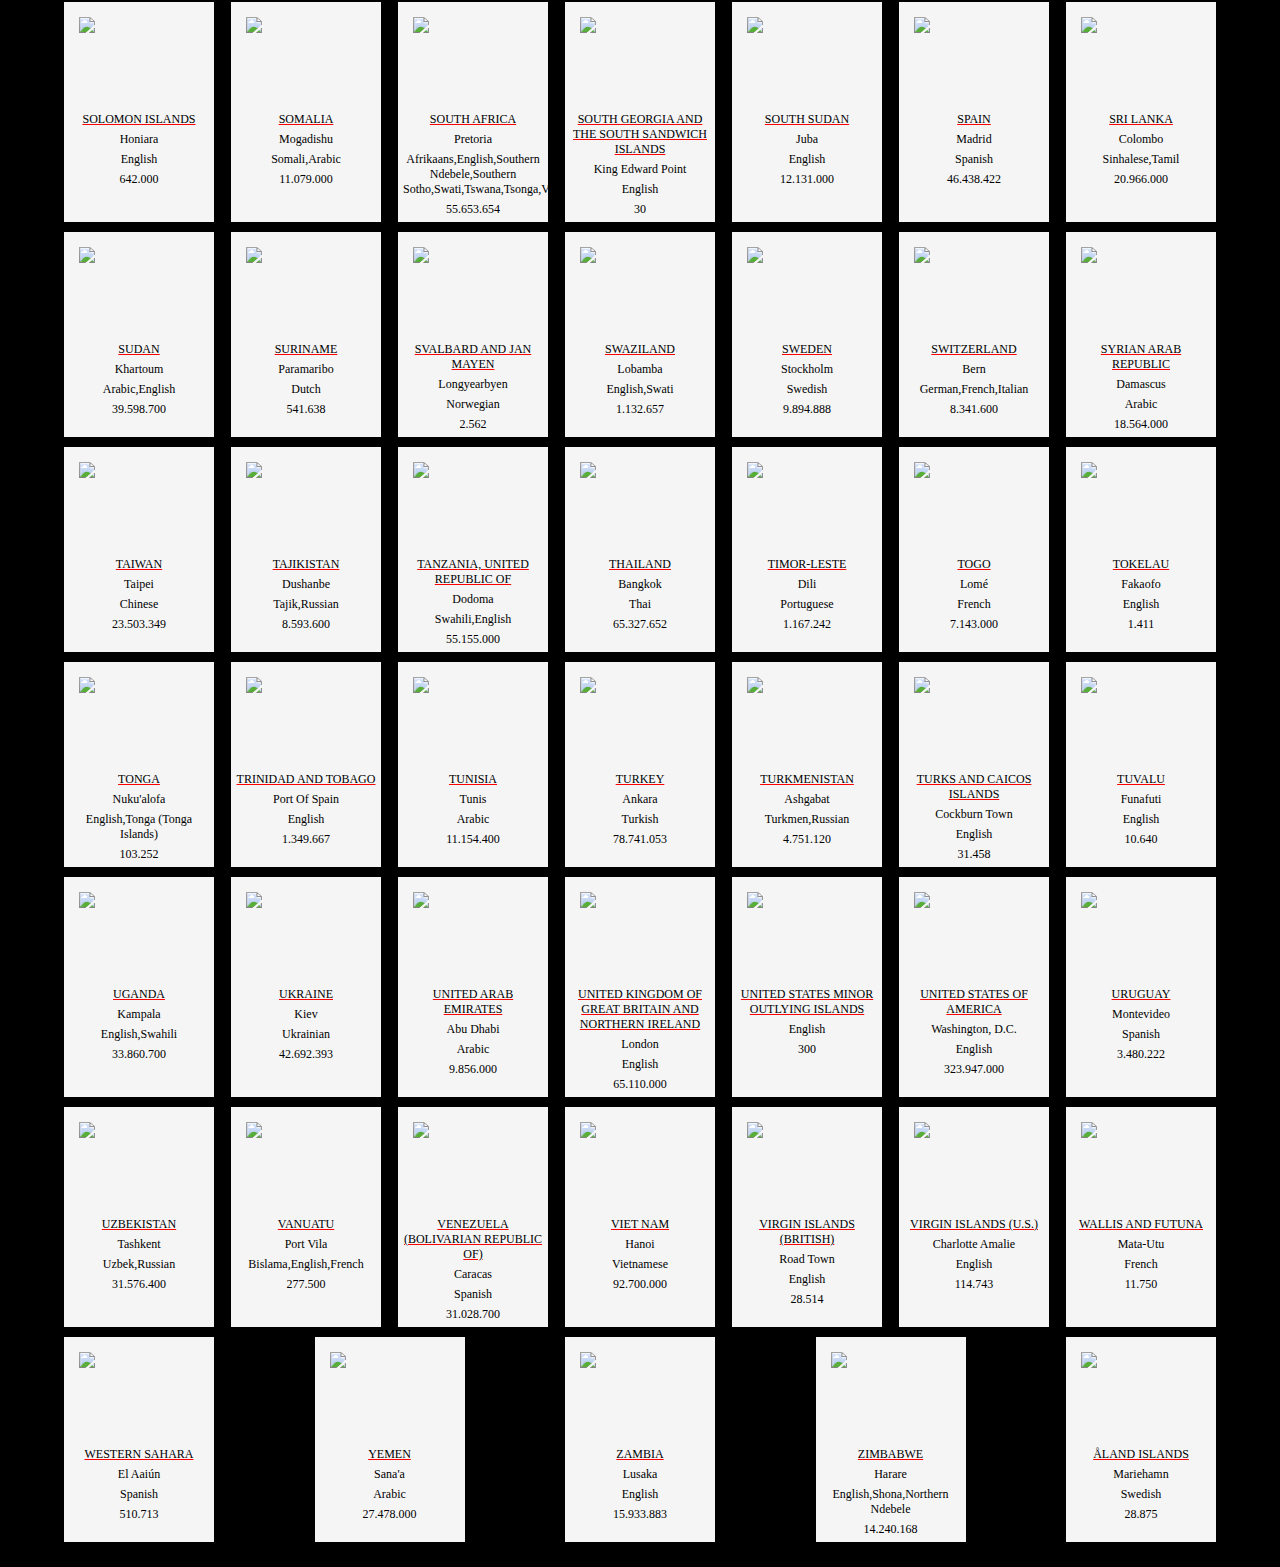
==== commit fd1d2e9f: "added comment and shorter" ====
--- a/4-worldCountryList/index.html
+++ b/4-worldCountryList/index.html
@@ -49,13 +49,13 @@
         <button class="sort__name " id="population">
           Sort by Population <i class="fas fa-sort-alpha-down"></i>
         </button>
-        <span class="sort_text">Search in: </span>
-        <input class="sortSearch" type="checkbox" id="sortName" checked />
-        <label for="sortName">Country</label>
-        <input class="sortSearch" type="checkbox" id="sortCapital" checked />
-        <label for="sortName">Capital</label>
-        <input class="sortSearch" type="checkbox" id="sortLanguages" checked />
-        <label for="sortLanguages">Languages</label>
+        <span class="find_text">Search in: </span>
+        <input class="findSearch" type="checkbox" id="findName" checked />
+        <label for="findName">Country</label>
+        <input class="findSearch" type="checkbox" id="findCapital" checked />
+        <label for="findCapital">Capital</label>
+        <input class="findSearch" type="checkbox" id="findLanguages" checked />
+        <label for="findLanguages">Languages</label>
         <div class="result__country"></div>
       </div>
     </div>
--- a/4-worldCountryList/style.css
+++ b/4-worldCountryList/style.css
@@ -127,7 +127,7 @@
   color: white;
 }
 
-.sort_text,
+.find_text,
 input:not(.result__input),
 label {
   color: white;
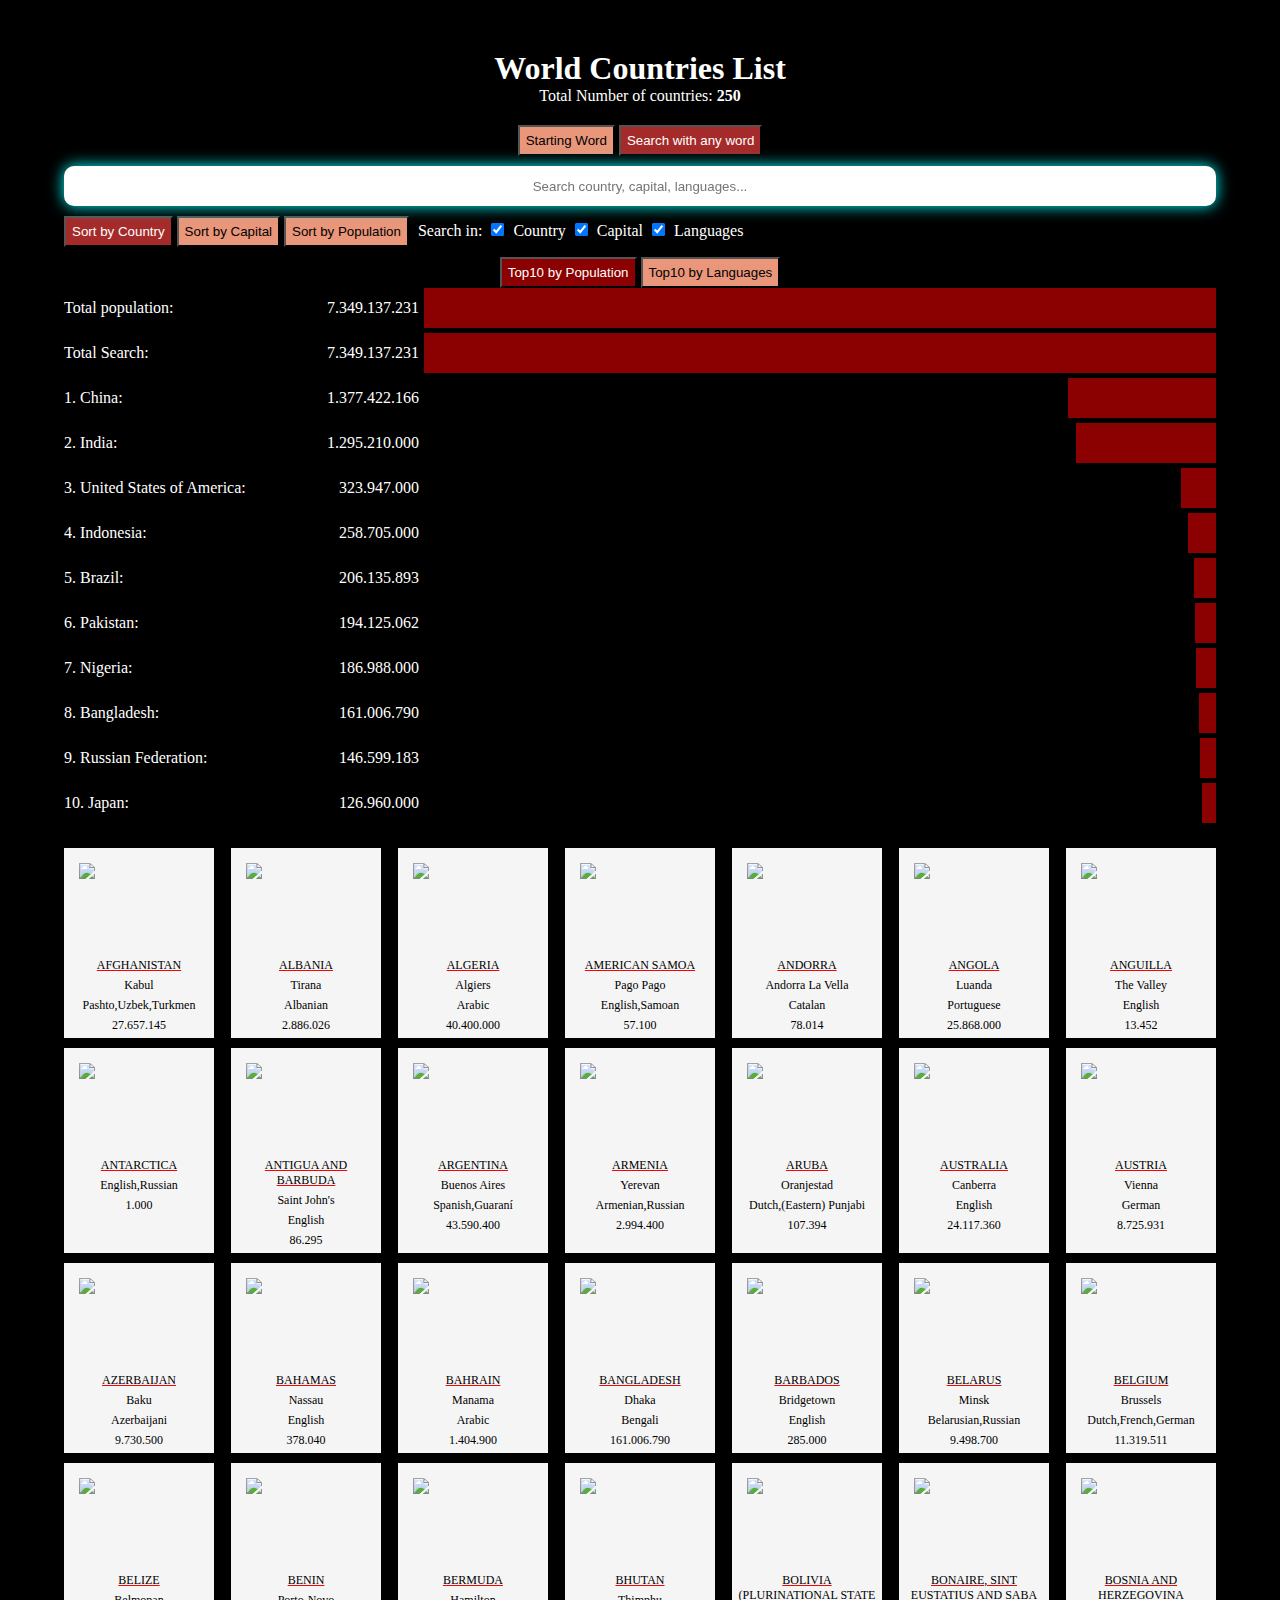
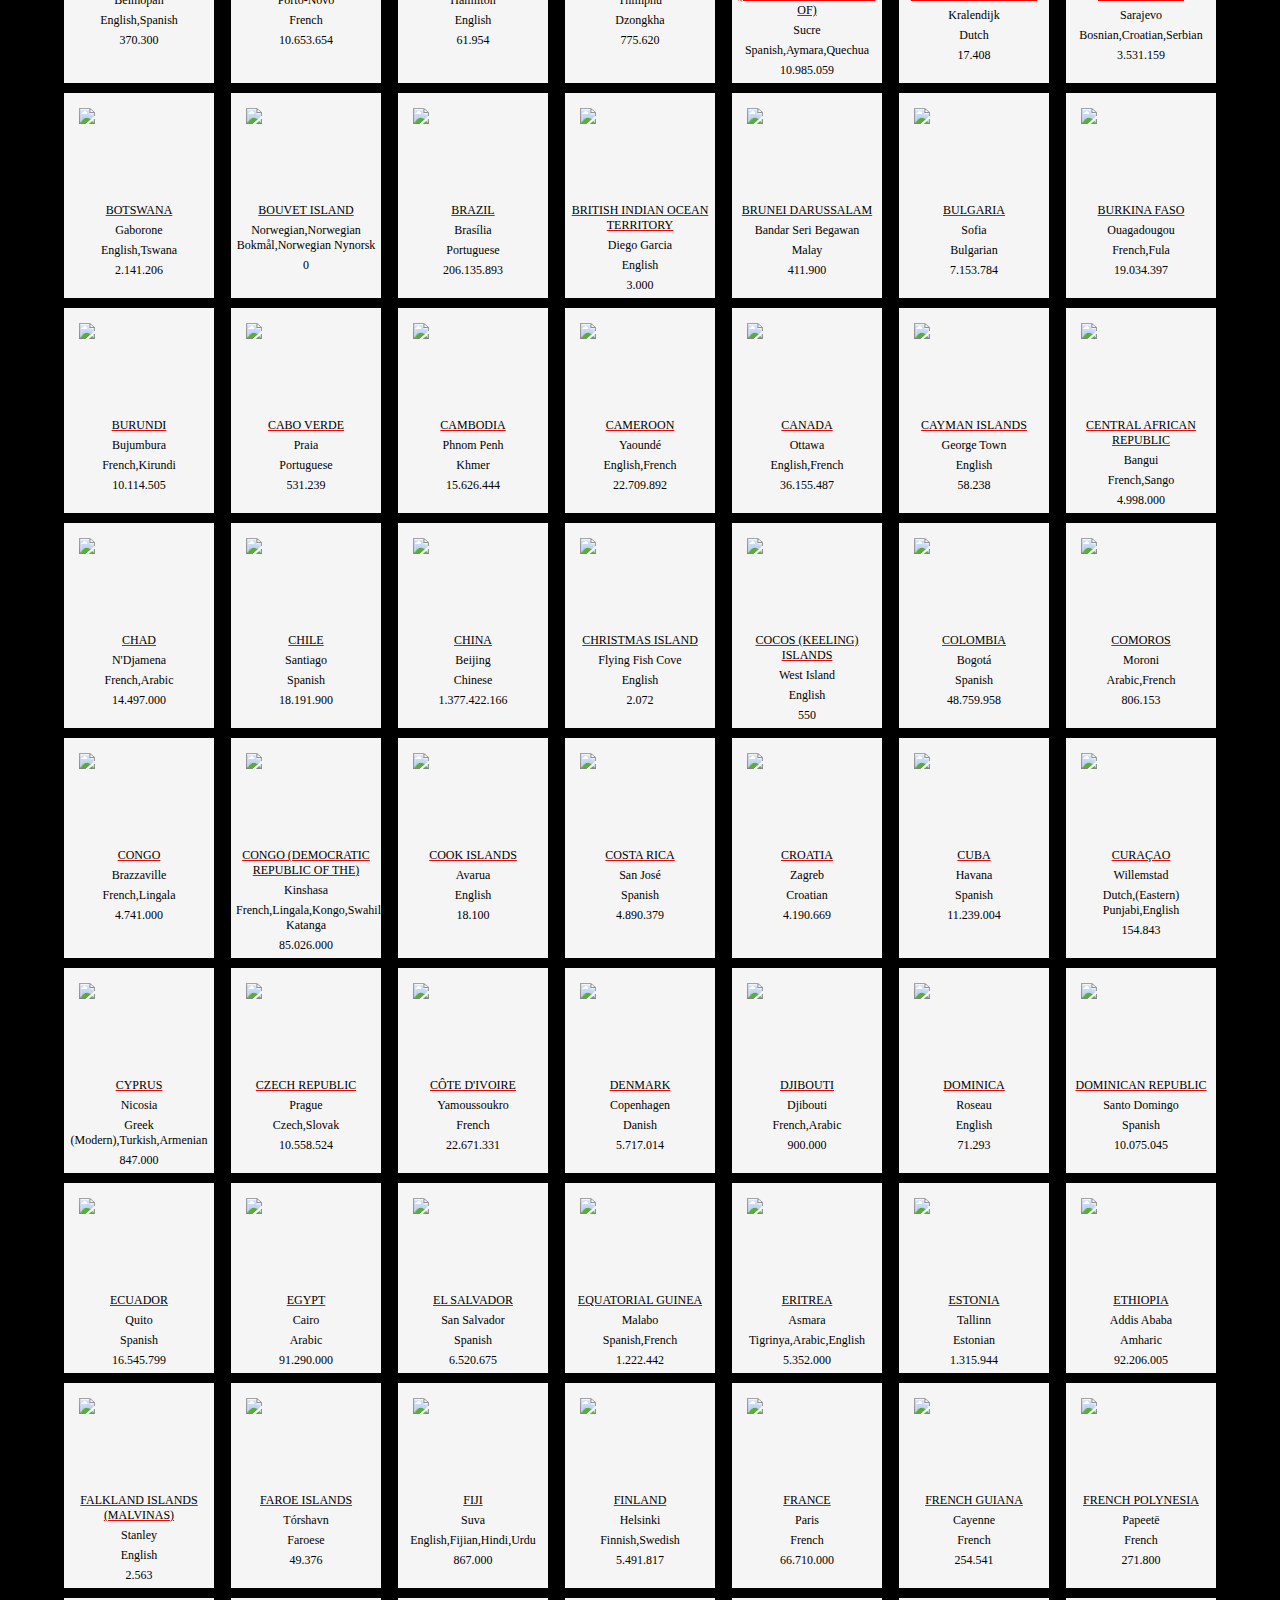
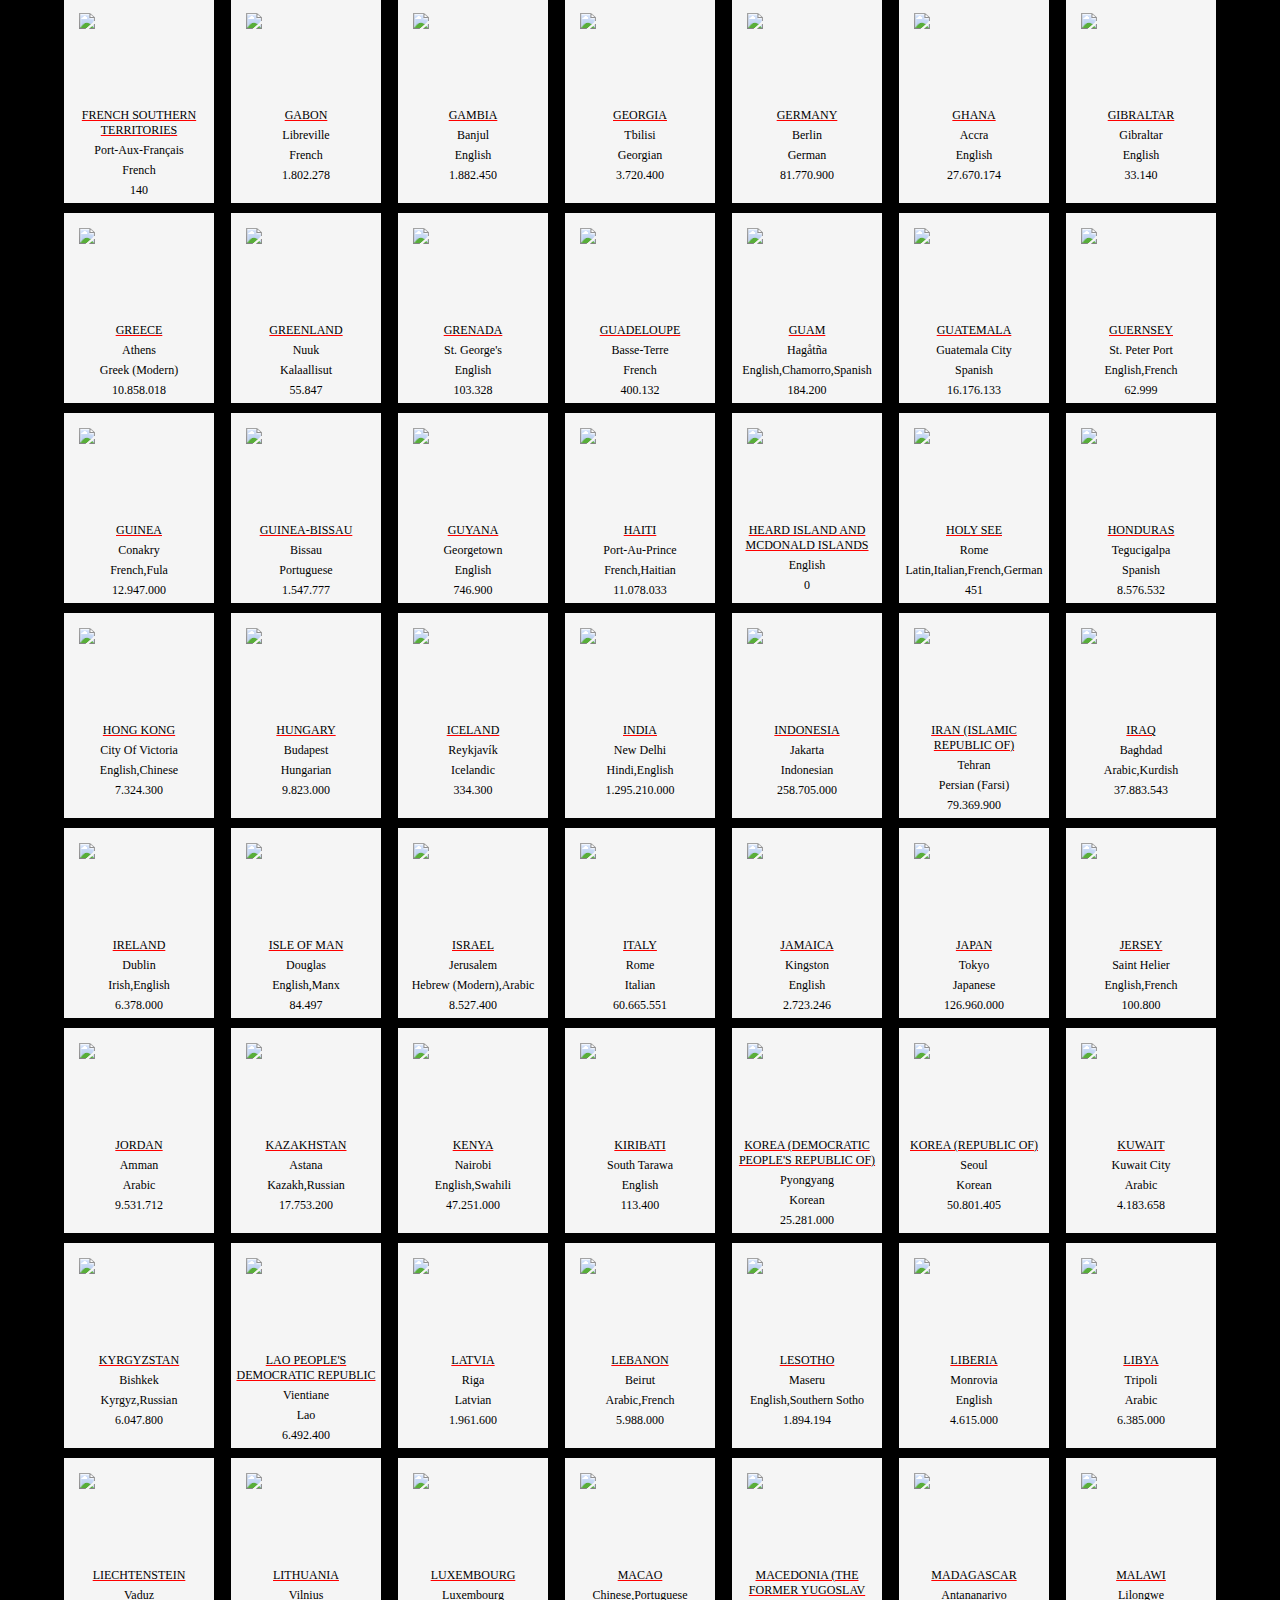
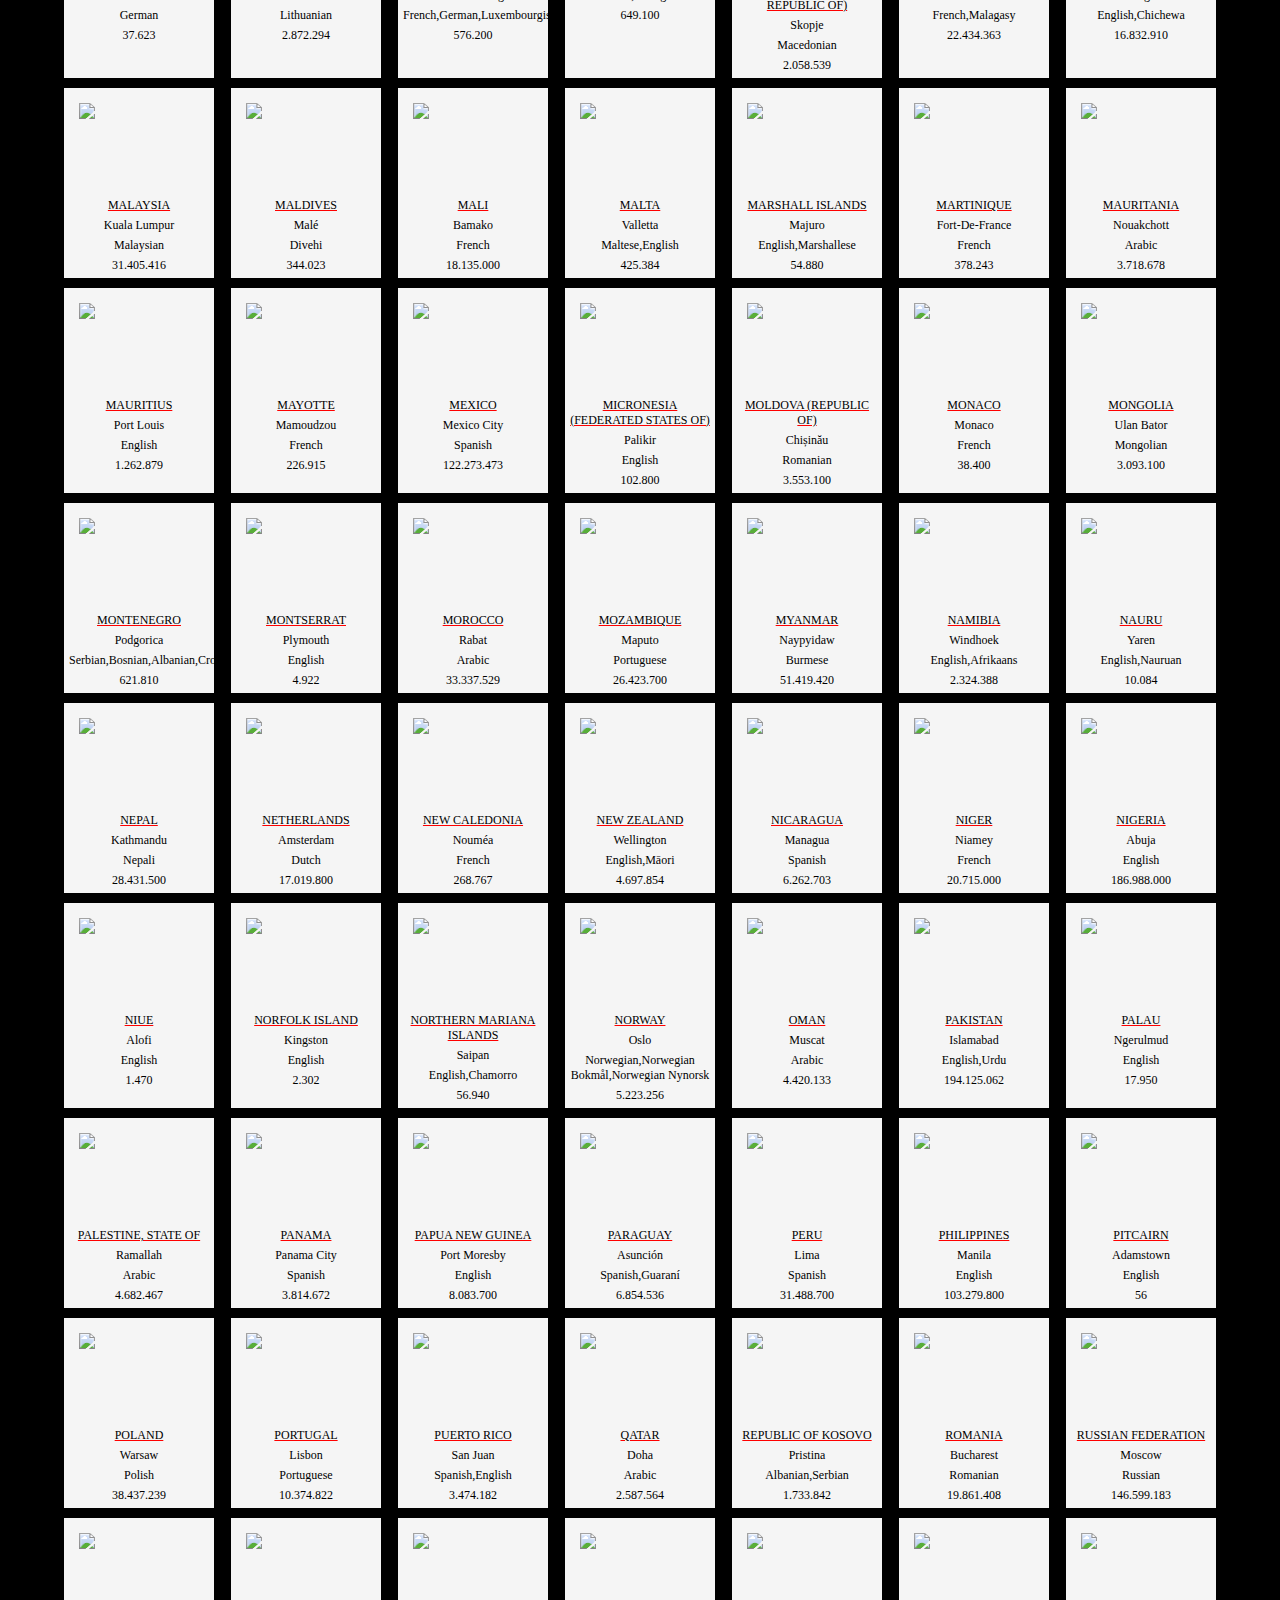
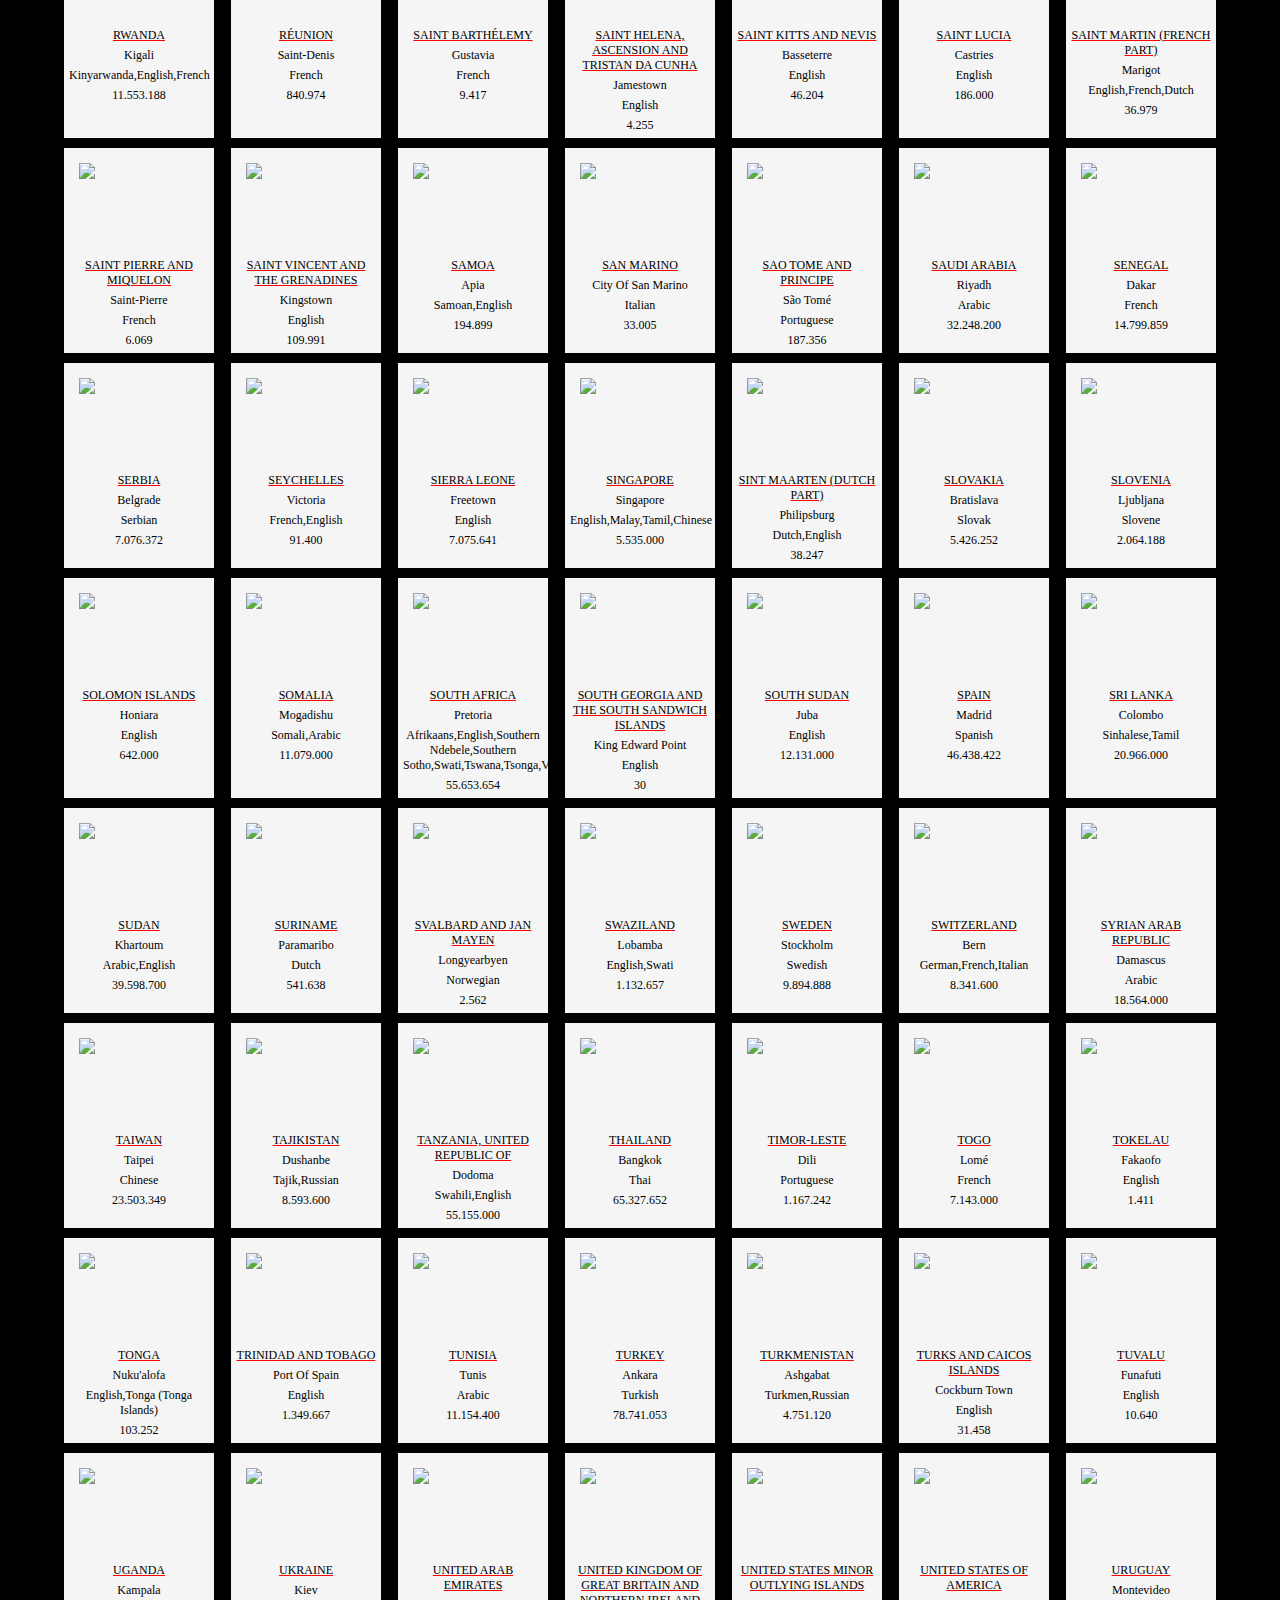
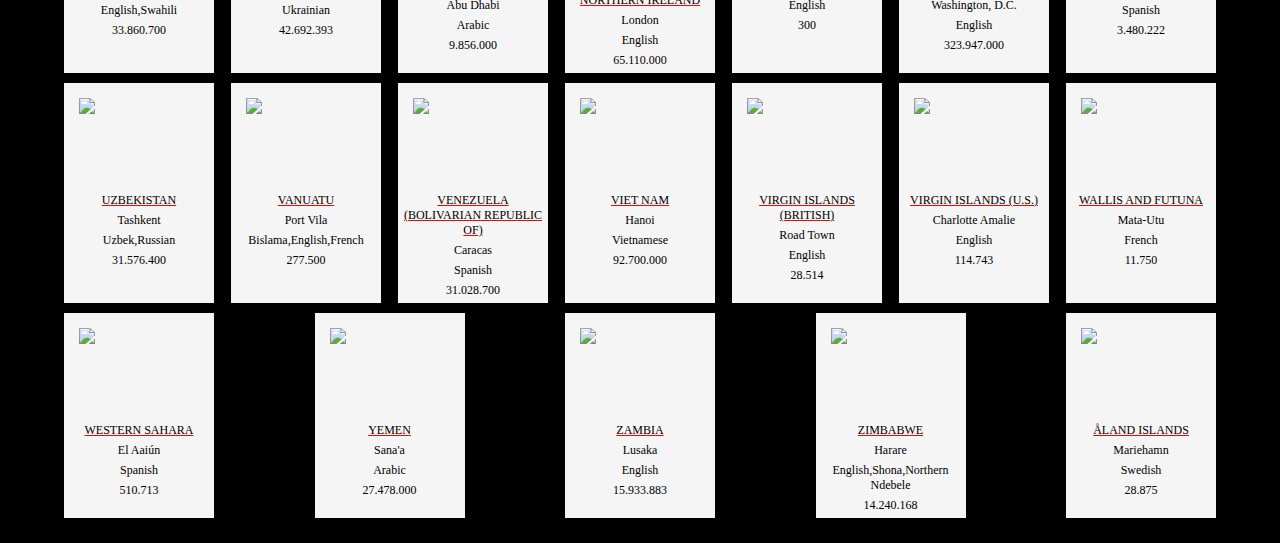
==== commit 7e2e6831: "add top10 by popular" ====
--- a/4-worldCountryList/index.html
+++ b/4-worldCountryList/index.html
@@ -40,26 +40,43 @@
           placeholder="Search country, capital, languages..."
           value=""
         />
-        <button class="sort__name  sort-up" id="name">
-          Sort by Country <i class="fas fa-sort-alpha-down"></i>
-        </button>
-        <button class="sort__name " id="capital">
-          Sort by Capital <i class="fas fa-sort-alpha-down"></i>
-        </button>
-        <button class="sort__name " id="population">
-          Sort by Population <i class="fas fa-sort-alpha-down"></i>
-        </button>
-        <span class="find_text">Search in: </span>
-        <input class="findSearch" type="checkbox" id="findName" checked />
-        <label for="findName">Country</label>
-        <input class="findSearch" type="checkbox" id="findCapital" checked />
-        <label for="findCapital">Capital</label>
-        <input class="findSearch" type="checkbox" id="findLanguages" checked />
-        <label for="findLanguages">Languages</label>
+        <div class="buttonType">
+          <button class="sort__type  sort-up" id="name">
+            <span class="sort__text">Sort by Country</span>
+            <i class="fas fa-sort-alpha-down"></i>
+          </button>
+          <button class="sort__type " id="capital">
+            <span class="sort__text">Sort by Capital</span>
+            <i class="fas fa-sort-alpha-down"></i>
+          </button>
+          <button class="sort__type " id="population">
+            <span class="sort__text">Sort by Population</span>
+            <i class="fas fa-sort-alpha-down"></i>
+          </button>
+          <span class="find_text">Search in: </span>
+          <input class="findType" type="checkbox" id="findName" checked />
+          <label for="findName">Country</label>
+          <input class="findType" type="checkbox" id="findCapital" checked />
+          <label for="findCapital">Capital</label>
+          <input class="findType" type="checkbox" id="findLanguages" checked />
+          <label for="findLanguages">Languages</label>
+        </div>
+        <div class="wrapperTop">
+          <div class="buttonTop">
+            <button class="top__type top__check" id="population">
+              Top10 by Population
+            </button>
+            <button class="top__type">
+              Top10 by Languages
+            </button>
+          </div>
+          <div class="showTopBar"></div>
+        </div>
         <div class="result__country"></div>
       </div>
     </div>
   </body>
   <script src="countriesObj.js"></script>
   <script src="script.js"></script>
+  <!-- <script src="script-test.js"></script> -->
 </html>
--- a/4-worldCountryList/style.css
+++ b/4-worldCountryList/style.css
@@ -34,14 +34,49 @@
 }
 
 .search__button button,
-.sort__name {
+.sort__type,
+.top__type {
   margin-top: 10px;
   background-color: darksalmon;
   padding: 6px;
 }
+/* TOP */
+.buttonTop {
+  text-align: center;
+}
+
+.top__check {
+  background-color: darkred;
+  border-color: black;
+  color: white;
+}
+
+.showTopBar {
+  color: white;
+  display: grid;
+  grid-template-columns: 200px 150px 1fr;
+  grid-gap: 5px;
+  align-items: center;
+}
+
+.total__name {
+  /* background-color: darksalmon; */
+}
+
+.total__number {
+  text-align: right;
+}
+.total__background {
+  background-color: darkred;
+  height: 40px;
+  justify-self: end;
+}
+
+/* SEARCH CLICk */
 
 .search__button .search--click {
   background-color: brown;
+  border-color: black;
   color: white;
 }
 
@@ -121,6 +156,11 @@
 
 .sort-up {
   background-color: brown;
+  border-color: black;
+}
+
+.sort-up .sort__text {
+  color: white;
 }
 
 .fa-sort-alpha-up {
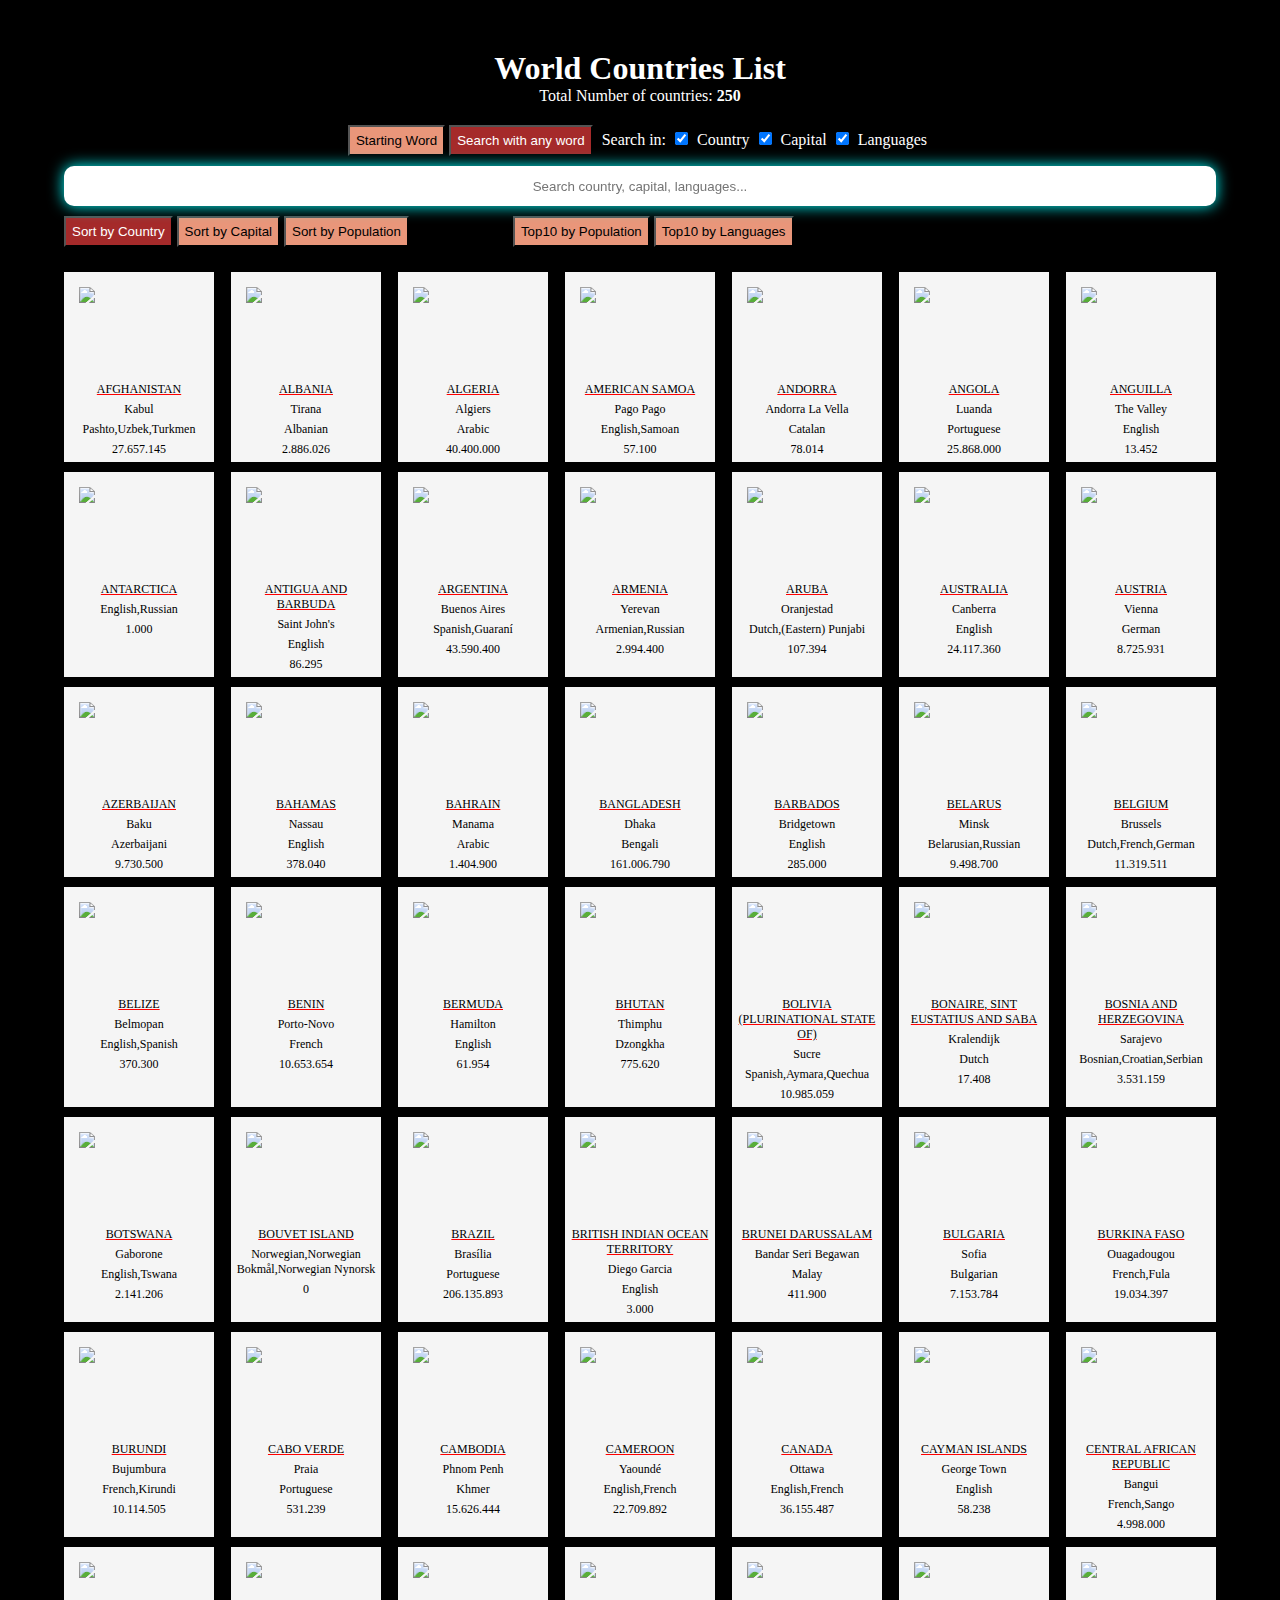
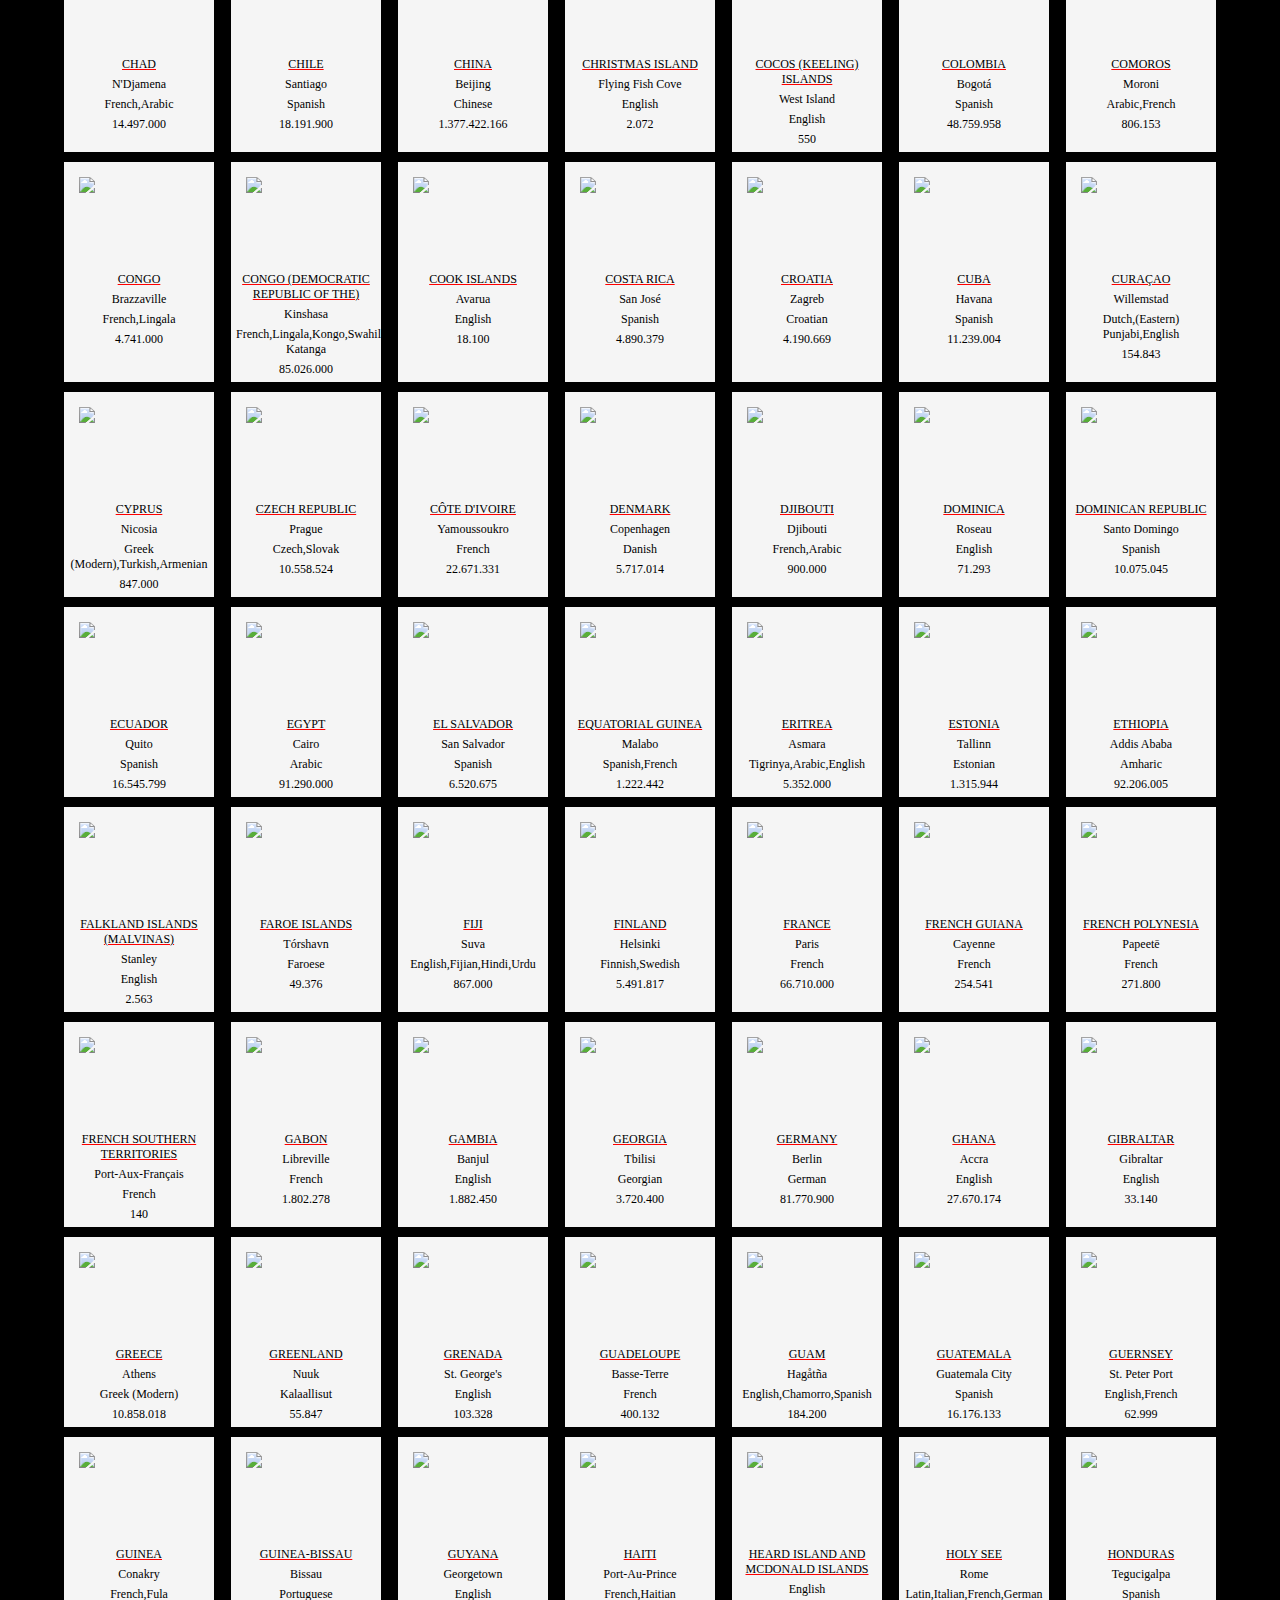
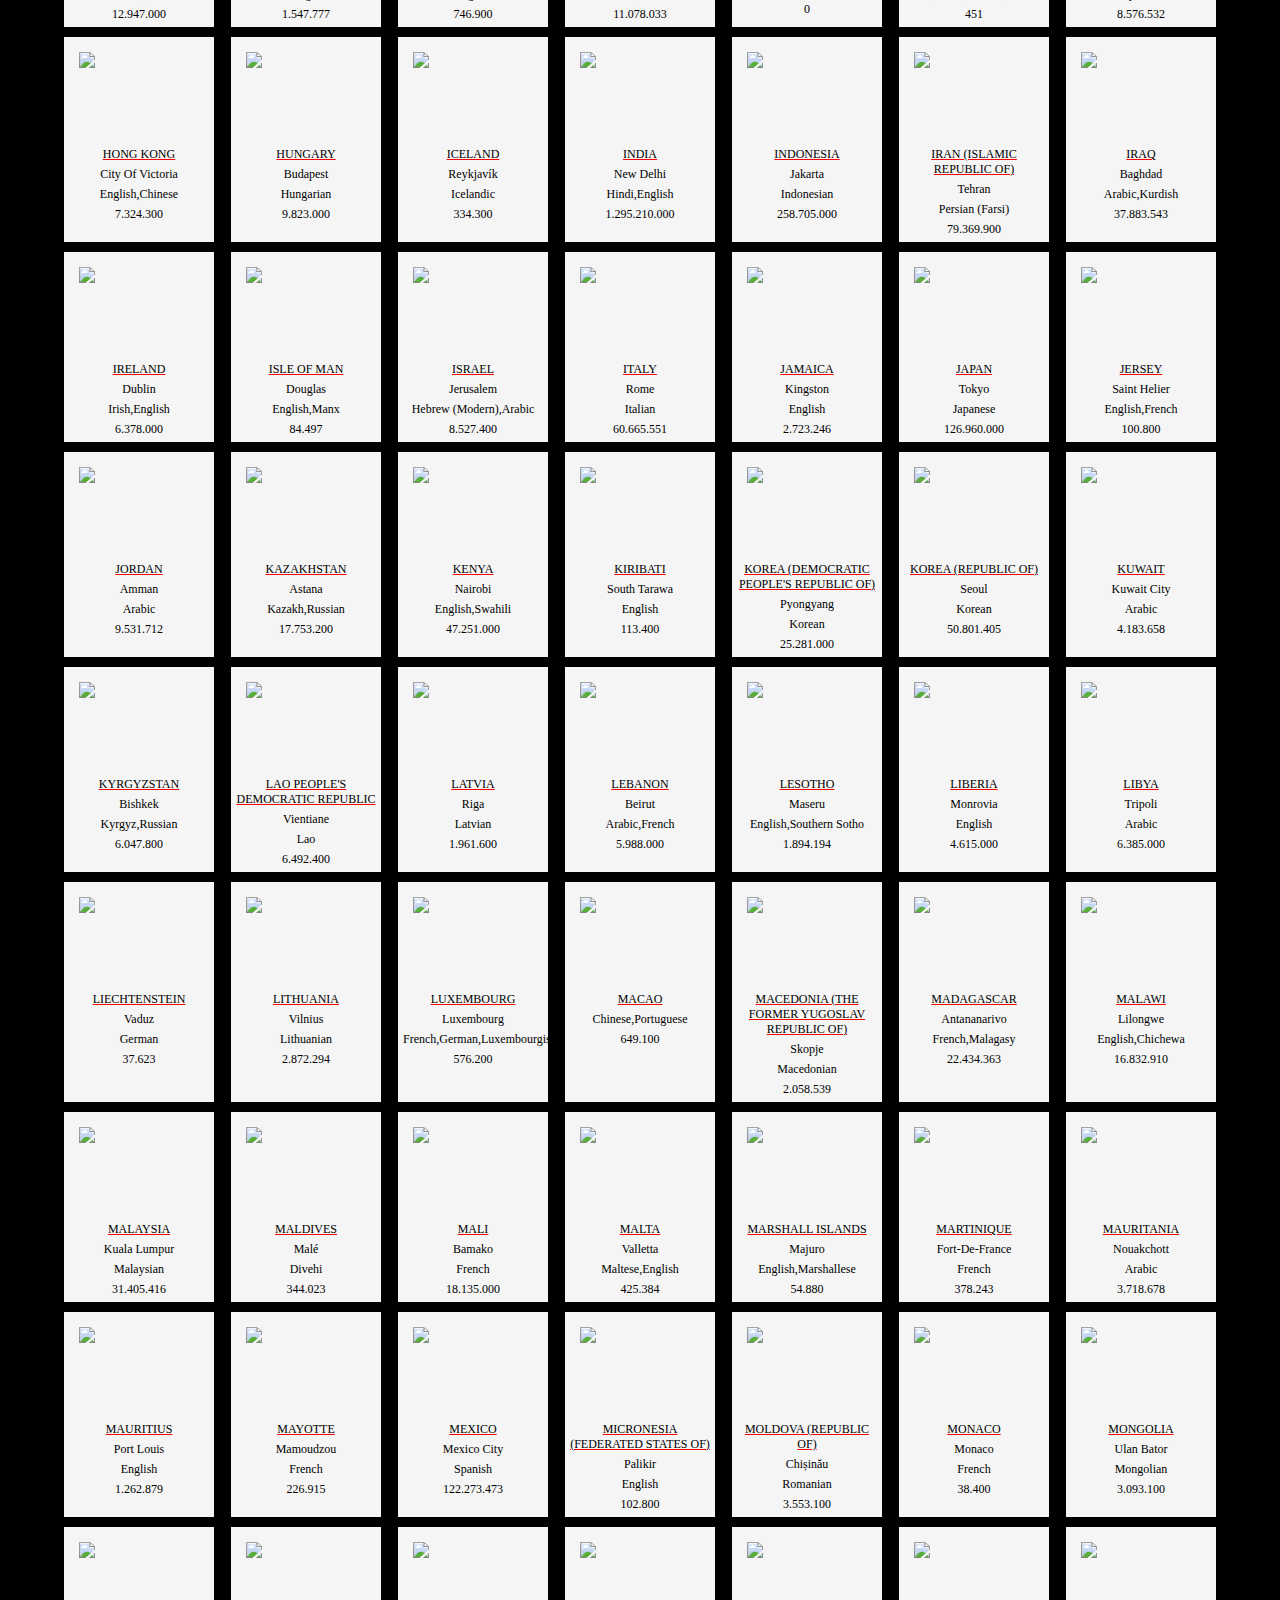
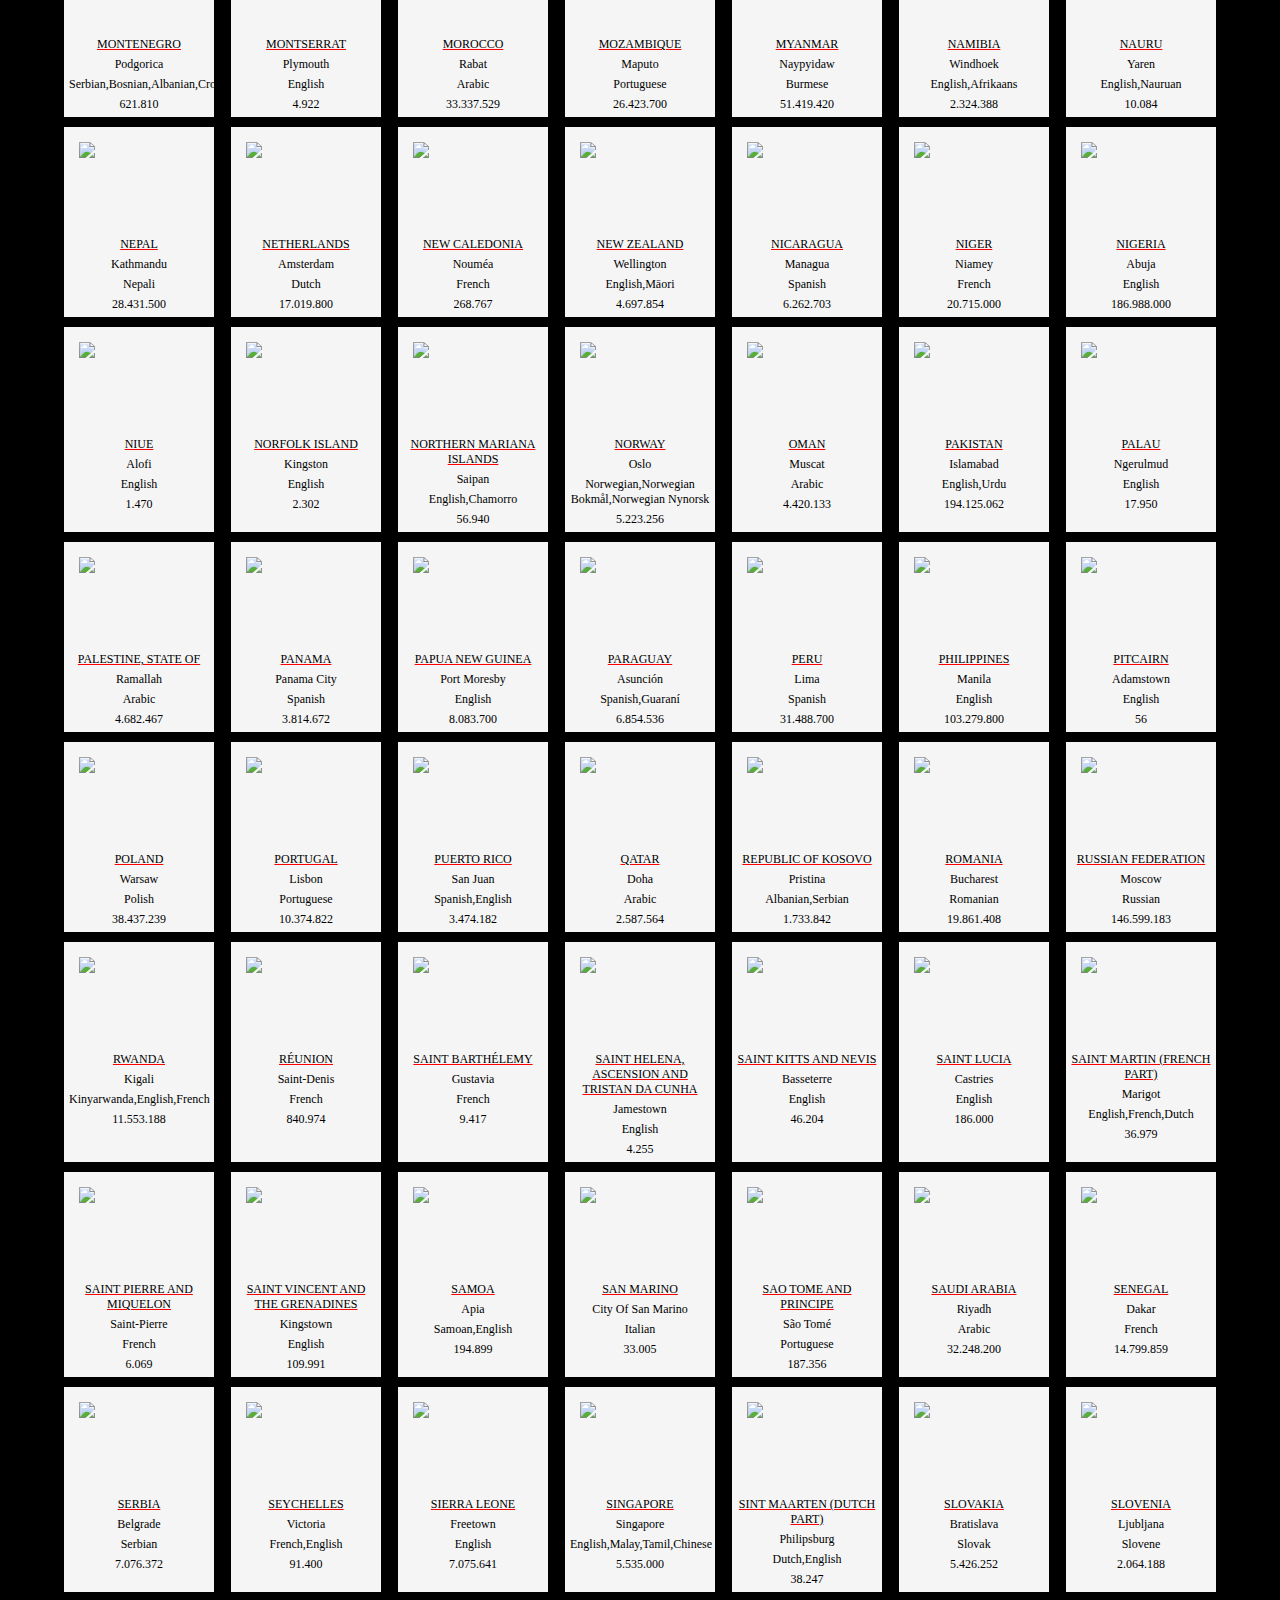
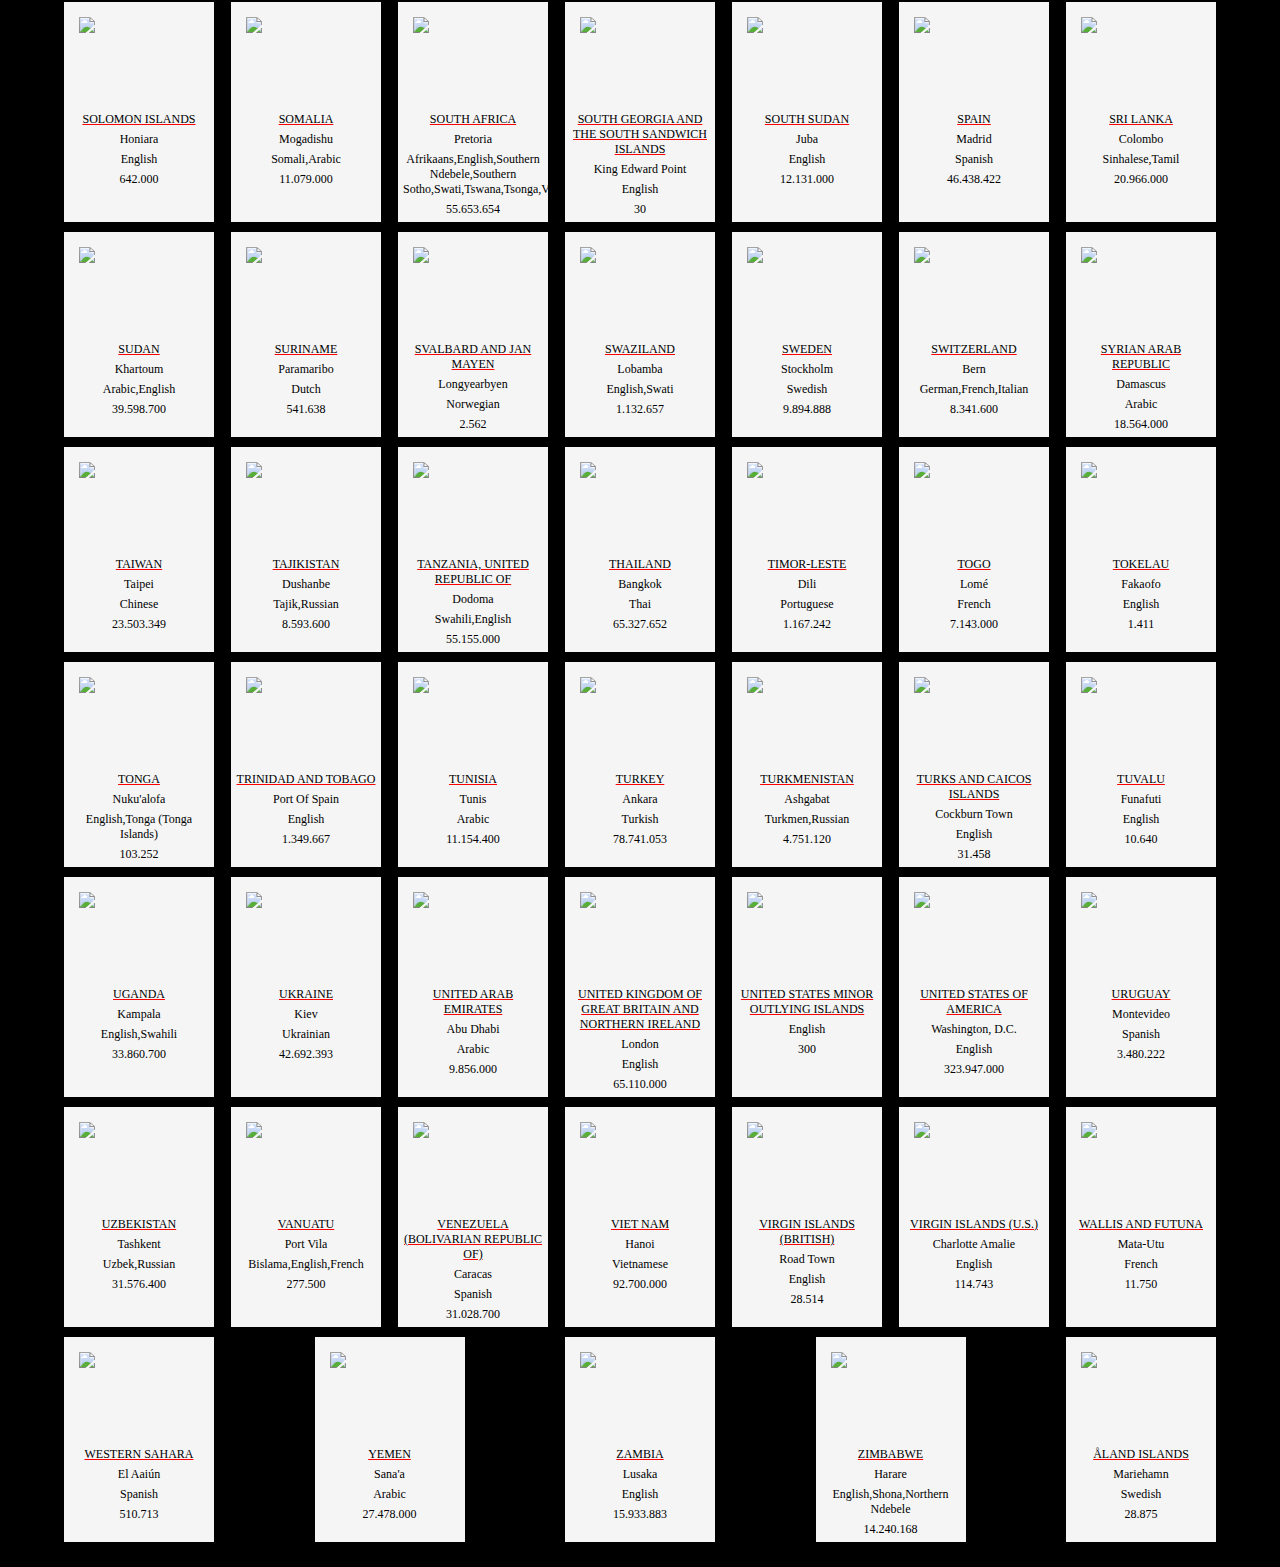
==== commit cef649ef: "added total languages bar" ====
--- a/4-worldCountryList/index.html
+++ b/4-worldCountryList/index.html
@@ -31,6 +31,13 @@
           >
             Search with any word
           </button>
+          <span class="find_text">Search in: </span>
+          <input class="findType" type="checkbox" id="findName" checked />
+          <label for="findName">Country</label>
+          <input class="findType" type="checkbox" id="findCapital" checked />
+          <label for="findCapital">Capital</label>
+          <input class="findType" type="checkbox" id="findLanguages" checked />
+          <label for="findLanguages">Languages</label>
         </div>
       </div>
       <div class="result">
@@ -53,23 +60,13 @@
             <span class="sort__text">Sort by Population</span>
             <i class="fas fa-sort-alpha-down"></i>
           </button>
-          <span class="find_text">Search in: </span>
-          <input class="findType" type="checkbox" id="findName" checked />
-          <label for="findName">Country</label>
-          <input class="findType" type="checkbox" id="findCapital" checked />
-          <label for="findCapital">Capital</label>
-          <input class="findType" type="checkbox" id="findLanguages" checked />
-          <label for="findLanguages">Languages</label>
-        </div>
-        <div class="wrapperTop">
-          <div class="buttonTop">
-            <button class="top__type top__check" id="population">
-              Top10 by Population
-            </button>
-            <button class="top__type">
-              Top10 by Languages
-            </button>
-          </div>
+          <button class="top__type " id="population">
+            Top10 by Population
+          </button>
+          <button class="top__type" id="languages">
+            Top10 by Languages
+          </button>
+
           <div class="showTopBar"></div>
         </div>
         <div class="result__country"></div>
--- a/4-worldCountryList/style.css
+++ b/4-worldCountryList/style.css
@@ -41,6 +41,11 @@
   padding: 6px;
 }
 /* TOP */
+
+.buttonType button:nth-child(4) {
+  margin-left: 100px;
+}
+
 .buttonTop {
   text-align: center;
 }
@@ -53,23 +58,20 @@
 
 .showTopBar {
   color: white;
-  display: grid;
+  /* display: grid;
   grid-template-columns: 200px 150px 1fr;
   grid-gap: 5px;
-  align-items: center;
+  align-items: center; */
 }
 
 .total__name {
-  /* background-color: darksalmon; */
-}
-
-.total__number {
-  text-align: right;
-}
-.total__background {
-  background-color: darkred;
-  height: 40px;
-  justify-self: end;
+  display: flex;
+  justify-content: space-between;
+  height: 35px;
+  z-index: -1;
+  align-items: center;
+  margin: 5px;
+  padding: 10px;
 }
 
 /* SEARCH CLICk */
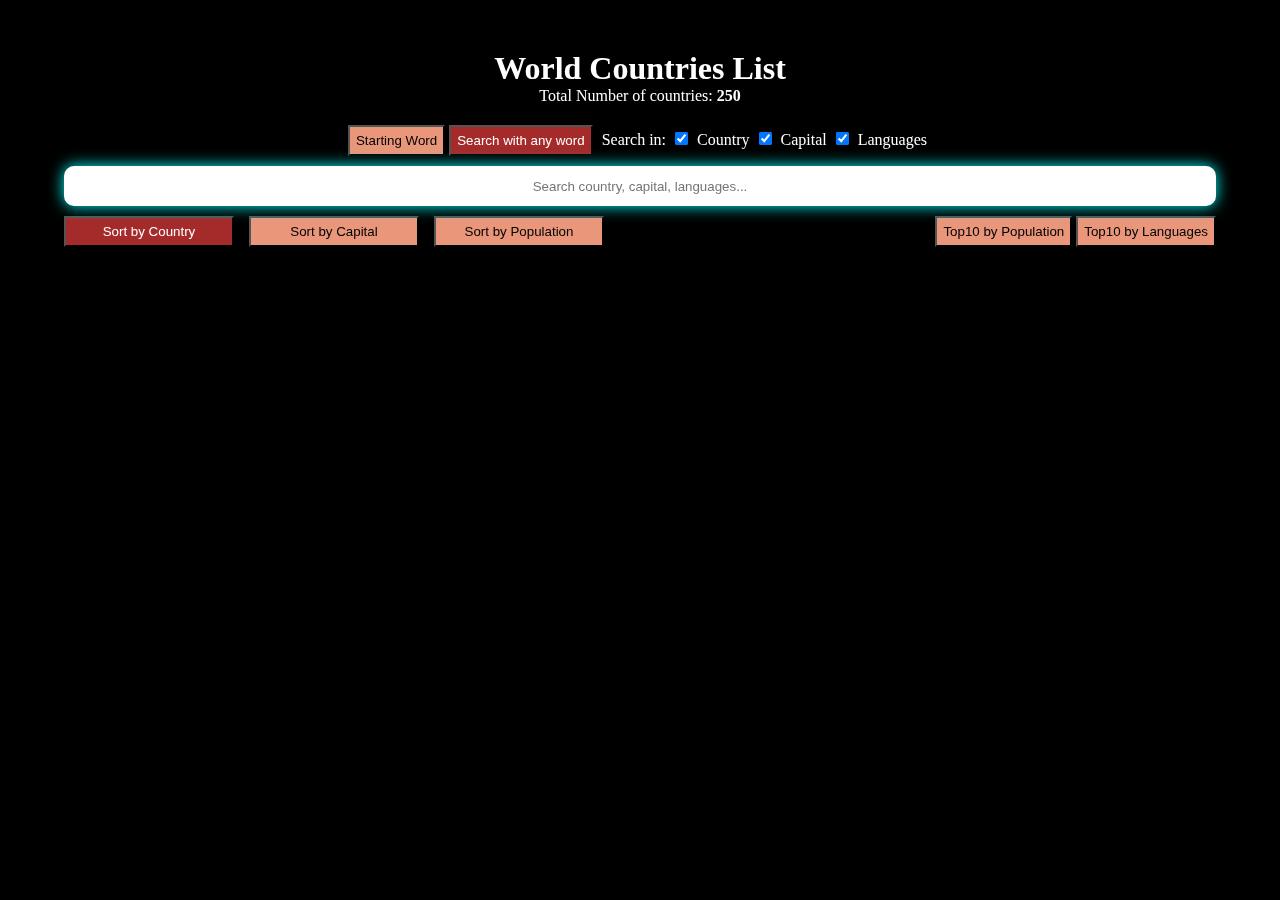
==== commit aaa62fcb: "added better style UX" ====
--- a/4-worldCountryList/index.html
+++ b/4-worldCountryList/index.html
@@ -14,6 +14,11 @@
     />
   </head>
   <body>
+    <div class="video-background">
+      <video autoplay loop>
+        <source src="backgroundvideo.mp4" type="video/mp4" />
+      </video>
+    </div>
     <header>
       <h1>World Countries List</h1>
       <p>Total Number of countries: <b></b></p>
@@ -60,15 +65,16 @@
             <span class="sort__text">Sort by Population</span>
             <i class="fas fa-sort-alpha-down"></i>
           </button>
-          <button class="top__type " id="population">
-            Top10 by Population
-          </button>
-          <button class="top__type" id="languages">
-            Top10 by Languages
-          </button>
-
-          <div class="showTopBar"></div>
+          <div>
+            <button class="top__type " id="population">
+              Top10 by Population
+            </button>
+            <button class="top__type" id="languages">
+              Top10 by Languages
+            </button>
+          </div>
         </div>
+        <div class="showTopBar"></div>
         <div class="result__country"></div>
       </div>
     </div>
--- a/4-worldCountryList/style.css
+++ b/4-worldCountryList/style.css
@@ -15,6 +15,27 @@
   margin: 0 auto;
   text-align: center;
   color: white;
+}
+
+input[type="text"]:focus {
+  background: black;
+  color: white;
+  transition: background 3s ease;
+}
+
+.video-background {
+  position: fixed;
+  top: 200px;
+  left: 0;
+  display: flex;
+  justify-content: center;
+  width: 100%;
+  z-index: -1;
+}
+
+.video-background video {
+  width: 100vw;
+  height: 100vh;
 }
 
 .search {
@@ -42,8 +63,14 @@
 }
 /* TOP */
 
-.buttonType button:nth-child(4) {
-  margin-left: 100px;
+.buttonType {
+  display: grid;
+  grid-template-columns: repeat(3, minmax(100px, 170px)) 1fr;
+  grid-gap: 15px;
+}
+
+.buttonType div {
+  text-align: right;
 }
 
 .buttonTop {
@@ -108,7 +135,7 @@
 
 .result__country div {
   width: 150px;
-  margin: 5px 0;
+  margin: 5px 10px;
   text-align: center;
   background-color: whitesmoke;
 }
@@ -126,8 +153,8 @@
 
 .result__country .textUpperCase {
   text-transform: uppercase;
-  text-decoration: underline;
-  text-decoration-color: red;
+  color: red;
+  font-weight: bold;
   /* text-decoration-color: white; */
 }
 
@@ -150,10 +177,15 @@
   text-transform: capitalize;
 }
 
+.languages {
+  font-style: italic;
+}
+
 .result__country .text-search {
-  color: red;
+  color: blue;
   text-decoration: underline;
-  text-decoration-color: red;
+  text-decoration-color: blue;
+  font-weight: bold;
 }
 
 .sort-up {
